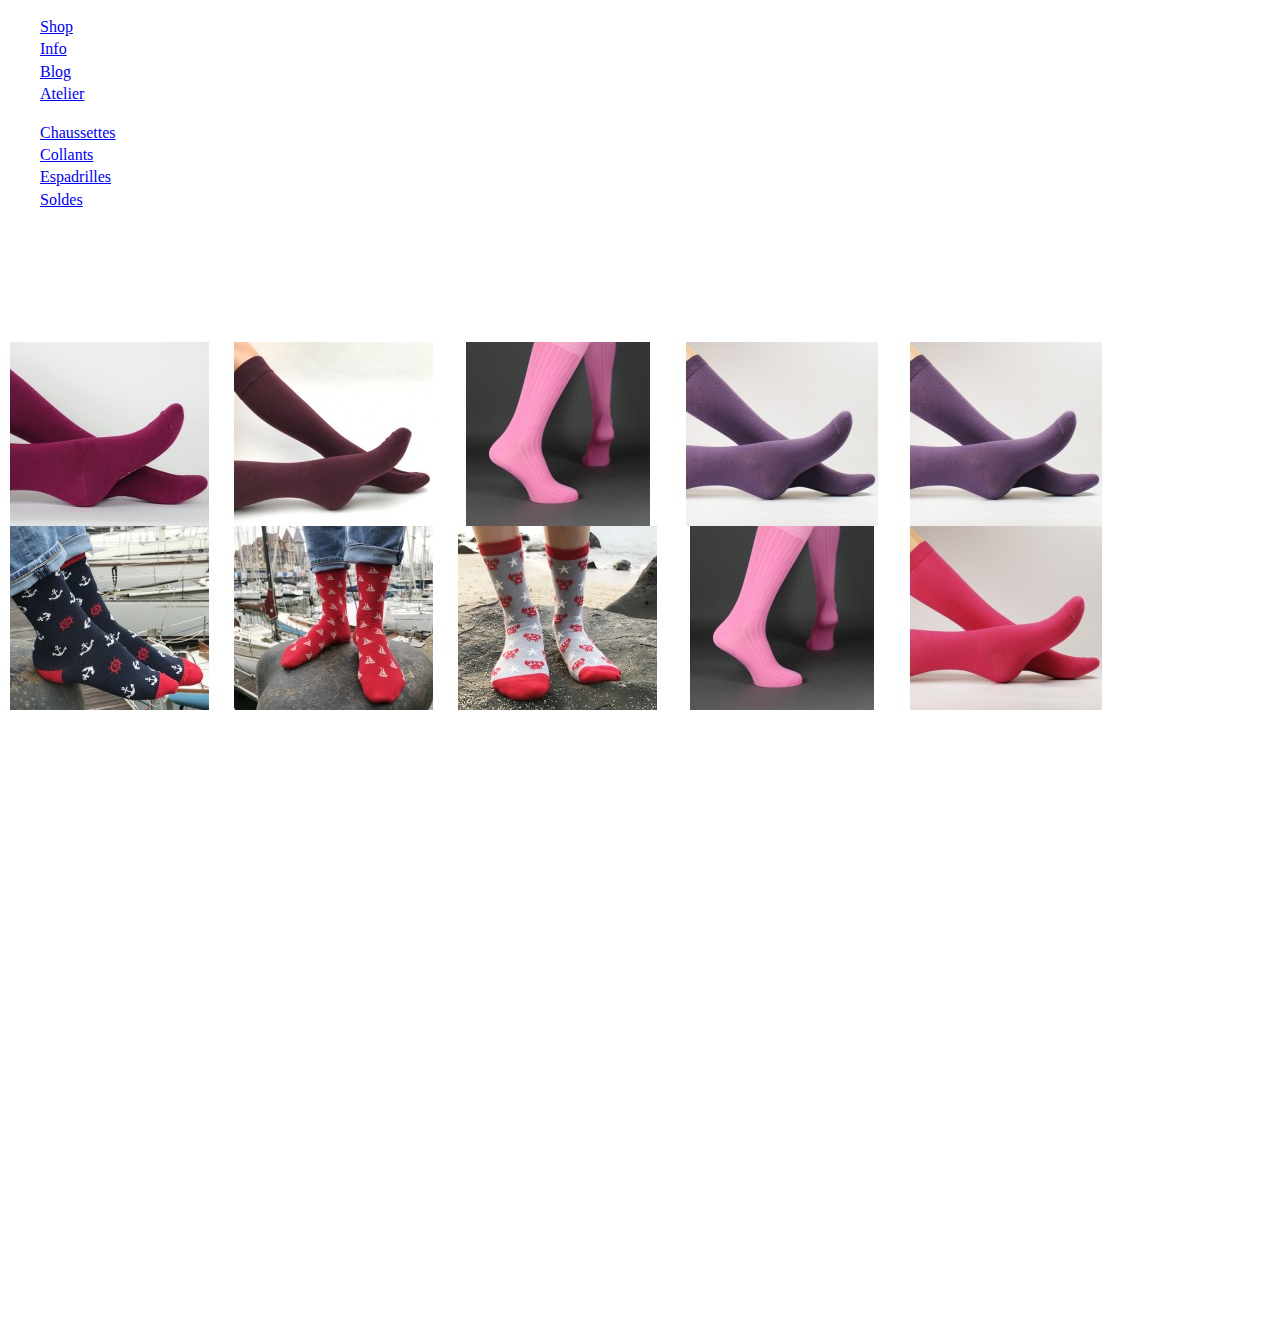
==== index.html @ 2478bae9 "adding some paragraphes" ====
<!doctype html>
<html class="no-js" lang="">

<head>
  <meta charset="utf-8">
  <meta http-equiv="x-ua-compatible" content="ie=edge">
  <title></title>
  <meta name="description" content="">
  <meta name="viewport" content="width=device-width, initial-scale=1, shrink-to-fit=no">

  <link rel="manifest" href="site.webmanifest">
  <link rel="apple-touch-icon" href="icon.png">
  <!-- Place favicon.ico in the root directory -->

  <link rel="stylesheet" href="css/normalize.css">
  <link rel="stylesheet" href="css/main.css">
</head>

<body>
 	<div class="container">
 		<ul>
 			<li class="shop">
 				<a href="https://ww.archiduchesse.com">Shop</a></li>
 			<li class="info"><a href="https://www.archiduchesse.com/fr/content/7-a-propos-d-archiduchesse">Info</a>	
 			</li>
 			<li class="blog">
 				<a href="https://www.archiduchesse.com/blog/atelier/">Blog</a>
 			</li>
 			<li class="workshop">
				<a href="https://www.archiduchesse.com/blog/atelier/">Atelier</a></li>
									
 		</ul>
 		
 	</div>
 	<div class="picture">
 		<a id="head" href="https://www.archiduchesse.com/fr/" title="archiduchesse"></a>
 	</div>
 	
 	<div class="pecture">
 		<ul>
 			<li id="header">
 				<a href="https://www.archiduchesse.com/fr/36-chaussettes">Chaussettes</a>
 			</li>
 			<li id="web">
 				<a href="https://www.archiduchesse.com/fr/25-collants">Collants</a>
 			</li>
 			<li id="container">
 				<a href="https://www.archiduchesse.com/fr/36-chaussettes">Espadrilles</a>
 			</li>
 			<li id="head">
 				<a href="https://www.archiduchesse.com/fr/35-soldes">Soldes</a>
 			</li>
 		</ul>
 	</div>
  	
  	<div class="open">
  		<ol>
  			<li class="acuaill"><a href="https://www.archiduchesse.com/fr/"></a>Accueil</li>
  		</ol>
  		<ol>
  			<li>Solde</li>
  		</ol>
  		<ol>
  			<li class="filter"><a href=""></a>Filtres</li>
  		</ol>
  	</div>
  	
  	<div class="mediam">
 
  		<img src="img/aubergine.jpg" alt="white color">
  		<img src="img/brigitte-bordeaux-.jpg" alt="blue one">
  		<img src="img/deluxe-rose-panthere.jpg" alt="pinc color">
  		<img src="img/mauve-mure.jpg" alt="gray color">
  		<img src="img/mauve-mure.jpg" alt="black">
  		<img src="img/moussaillon.jpg" alt="red color">
  		<img src="img/o-mon-bateau.jpg" alt="green color">
  		<img src="img/serre-moi-la-pince.jpg" alt="for cold day">
  		<img src="img/deluxe-rose-panthere.jpg" alt="nice one">
  		<img src="img/chaussettes-rose-framboise.jpg" alt="multi color">	
  	
  	</div>
  	
  	<div class="part_befor_footer">
  	
  		<h2>Chaussettes De ville colorées pour habiller vos pieds</h2>
  		<p>Avec Archiduchesse affichez votre bonne humeur jusqu’au bout de vos orteils ! Notre collection de chaussettes De ville se décline en plus de 40 couleurs, des plus discrètes aux plus originales. Pour notre ligne de chaussettes De ville, nous avons choisi un tricotage lisse et une bonne hauteur : jusqu’à mi-mollet. Fabriquées en France, nos chaussettes sont composées à 78 % de coton certifié OEKO-TEX®.</p>
  	</div>
  	<div class="pragraph_1">
  		<h2>Chaussettes De ville pour homme, pour femme et enfants </h2>
  		<p>Élégant citadin, style casual ou décontracté, on a tous besoin de chaussettes ! Avec la ligne De ville d’Archiduchesse, prenez soin de vos pieds tout en exprimant votre personnalité. Envie de pep’s et de vitamines ? Optez pour un Orange Mandarine ! Une touche colorée et artistique à votre tenue ? Le Bleu Monochrome sera parfait. De l’originalité et de la bonne humeur ? Choisissez le Rose Panthère évidemment ! Besoin de passer inaperçu ? Les chaussettes Gris Gris vous sont chaudement recommandées ! Les chaussettes Archiduchesse créent la tendance avec des modèles colorés faciles à accorder sur vos chaussures de ville, vos Converse et toutes vos paires de sneakers. </p>
  		
  	</div>
  		
  	<div class="pragraph_2">
  		<h2>Chaussettes qualité française à prix sympa</h2>
  		<p>Parce qu’on peut être fun et responsable, la marque de chaussettes Archiduchesse a fait le choix du 100 % français. Ainsi, nous proposons des chaussettes de haute qualité, tricotées dans de bonnes conditions dans un atelier au savoir-faire reconnu. Quels que soient les motifs et les couleurs, le coton est certifié OEKO-TEX®, un label garantissant l’absence de substance nocive. Quant au tricotage final, il est assuré par l’entreprise Broussaud Textiles spécialisée dans la fabrication de chaussettes et de collants. Des chaussettes fun, tendance, made in France et à prix réduit : vos pieds vont adorer !</p>
  	</div>
  	<div class="pragraph_3">
  		<h2>Homme, femme, enfant : choisissez des chaussettes originales !</h2>
  		<p>Les chaussettes De ville Archiduchesse, lisses et hautes, diffusent une petite touche de fantaisie dans votre quotidien ! Portez haut les couleurs de la marque Archiduchesse et affichez l’esprit de la communauté : fun, décalé et léger. Avec la ligne De Ville Archiduchesse, ceux qui aiment les chaussettes bien couvrantes et douces vont enfin trouver leur bonheur ! En plus, les chaussettes existent dans toutes les pointures, du 15 au 46.</p>
  	</div>

 



































  <script src="js/vendor/modernizr-3.6.0.min.js"></script>
  <script src="https://code.jquery.com/jquery-3.3.1.min.js" integrity="sha256-FgpCb/KJQlLNfOu91ta32o/NMZxltwRo8QtmkMRdAu8=" crossorigin="anonymous"></script>
  <script>window.jQuery || document.write('<script src="js/vendor/jquery-3.3.1.min.js"><\/script>')</script>
  <script src="js/plugins.js"></script>
  <script src="js/main.js"></script>

 
  <script>
    window.ga = function () { ga.q.push(arguments) }; ga.q = []; ga.l = +new Date;
    ga('create', 'UA-XXXXX-Y', 'auto'); ga('send', 'pageview')
  </script>
  <script src="https://www.google-analytics.com/analytics.js" async defer></script>
</body>

</html>
---- css/main.css ----
html {
    color: #fff;
    font-size: 1em;
    line-height: 1.4;
}

/*
 * Remove text-shadow in selection highlight:
 * https://twitter.com/miketaylr/status/12228805301
 *
 * Vendor-prefixed and regular ::selection selectors cannot be combined:
 * https://stackoverflow.com/a/16982510/7133471
 *
 * Customize the background color to match your design.
 */

::-moz-selection {
    background: #b3d4fc;
    text-shadow: none;
}

::selection {
    background: #b3d4fc;
    text-shadow: none;
}

/*
 * A better looking default horizontal rule
 */

hr {
    display: block;
    height: 1px;
    border: 0;
    border-top: 1px solid #ccc;
    margin: 1em 0;
    padding: 0;
}

/*
 * Remove the gap between audio, canvas, iframes,
 * images, videos and the bottom of their containers:
 * https://github.com/h5bp/html5-boilerplate/issues/440
 */

audio,
canvas,
iframe,
img,
svg,
video {
    vertical-align: middle;
}

/*
 * Remove default fieldset styles.
 */

fieldset {
    border: 0;
    margin: 0;
    padding: 0;
}

/*
 * Allow only vertical resizing of textareas.
 */

textarea {
    resize: vertical;
}

/* ==========================================================================
   Browser Upgrade Prompt
   ========================================================================== */

.browserupgrade {
    margin: 0.2em 0;
    background: #ccc;
    color: #000;
    padding: 0.2em 0;
}

/* ==========================================================================
   Author's custom styles
   ========================================================================== */

















/* ==========================================================================
   Helper classes
   ========================================================================== */

/*
 * Hide visually and from screen readers
 */

.hidden {
    display: none !important;
}

/*
 * Hide only visually, but have it available for screen readers:
 * https://snook.ca/archives/html_and_css/hiding-content-for-accessibility
 *
 * 1. For long content, line feeds are not interpreted as spaces and small width
 *    causes content to wrap 1 word per line:
 *    https://medium.com/@jessebeach/beware-smushed-off-screen-accessible-text-5952a4c2cbfe
 */

.visuallyhidden {
    border: 0;
    clip: rect(0 0 0 0);
    height: 1px;
    margin: -1px;
    overflow: hidden;
    padding: 0;
    position: absolute;
    width: 1px;
    white-space: nowrap; /* 1 */
}

/*
 * Extends the .visuallyhidden class to allow the element
 * to be focusable when navigated to via the keyboard:
 * https://www.drupal.org/node/897638
 */

.visuallyhidden.focusable:active,
.visuallyhidden.focusable:focus {
    clip: auto;
    height: auto;
    margin: 0;
    overflow: visible;
    position: static;
    width: auto;
    white-space: inherit;
}

/*
 * Hide visually and from screen readers, but maintain layout
 */

.invisible {
    visibility: hidden;
}

/*
 * Clearfix: contain floats
 *
 * For modern browsers
 * 1. The space content is one way to avoid an Opera bug when the
 *    `contenteditable` attribute is included anywhere else in the document.
 *    Otherwise it causes space to appear at the top and bottom of elements
 *    that receive the `clearfix` class.
 * 2. The use of `table` rather than `block` is only necessary if using
 *    `:before` to contain the top-margins of child elements.
 */

.clearfix:before,
.clearfix:after {
    content: " "; /* 1 */
    display: table; /* 2 */
}

.clearfix:after {
    clear: both;
}

/* ==========================================================================
   EXAMPLE Media Queries for Responsive Design.
   These examples override the primary ('mobile first') styles.
   Modify as content requires.
   ========================================================================== */

@media only screen and (min-width: 35em) {
    /* Style adjustments for viewports that meet the condition */
}

@media print,
       (-webkit-min-device-pixel-ratio: 1.25),
       (min-resolution: 1.25dppx),
       (min-resolution: 120dpi) {
    /* Style adjustments for high resolution devices */
}

/* ==========================================================================
   Print styles.
   Inlined to avoid the additional HTTP request:
   https://www.phpied.com/delay-loading-your-print-css/
   ========================================================================== */

@media print {
    *,
    *:before,
    *:after {
        background: transparent !important;
        color: #000 !important; /* Black prints faster */
        -webkit-box-shadow: none !important;
        box-shadow: none !important;
        text-shadow: none !important;
    }

    a,
    a:visited {
        text-decoration: underline;
    }

    a[href]:after {
        content: " (" attr(href) ")";
    }

    abbr[title]:after {
        content: " (" attr(title) ")";
    }

    /*
     * Don't show links that are fragment identifiers,
     * or use the `javascript:` pseudo protocol
     */

    a[href^="#"]:after,
    a[href^="javascript:"]:after {
        content: "";
    }

    pre {
        white-space: pre-wrap !important;
    }
    pre,
    blockquote {
        border: 1px solid #999;
        page-break-inside: avoid;
    }

    /*
     * Printing Tables:
     * http://css-discuss.incutio.com/wiki/Printing_Tables
     */

    thead {
        display: table-header-group;
    }

    tr,
    img {
        page-break-inside: avoid;
    }

    p,
    h2,
    h3 {
        orphans: 3;
        widows: 3;
    }

    h2,
    h3 {
        page-break-after: avoid;
    }
}
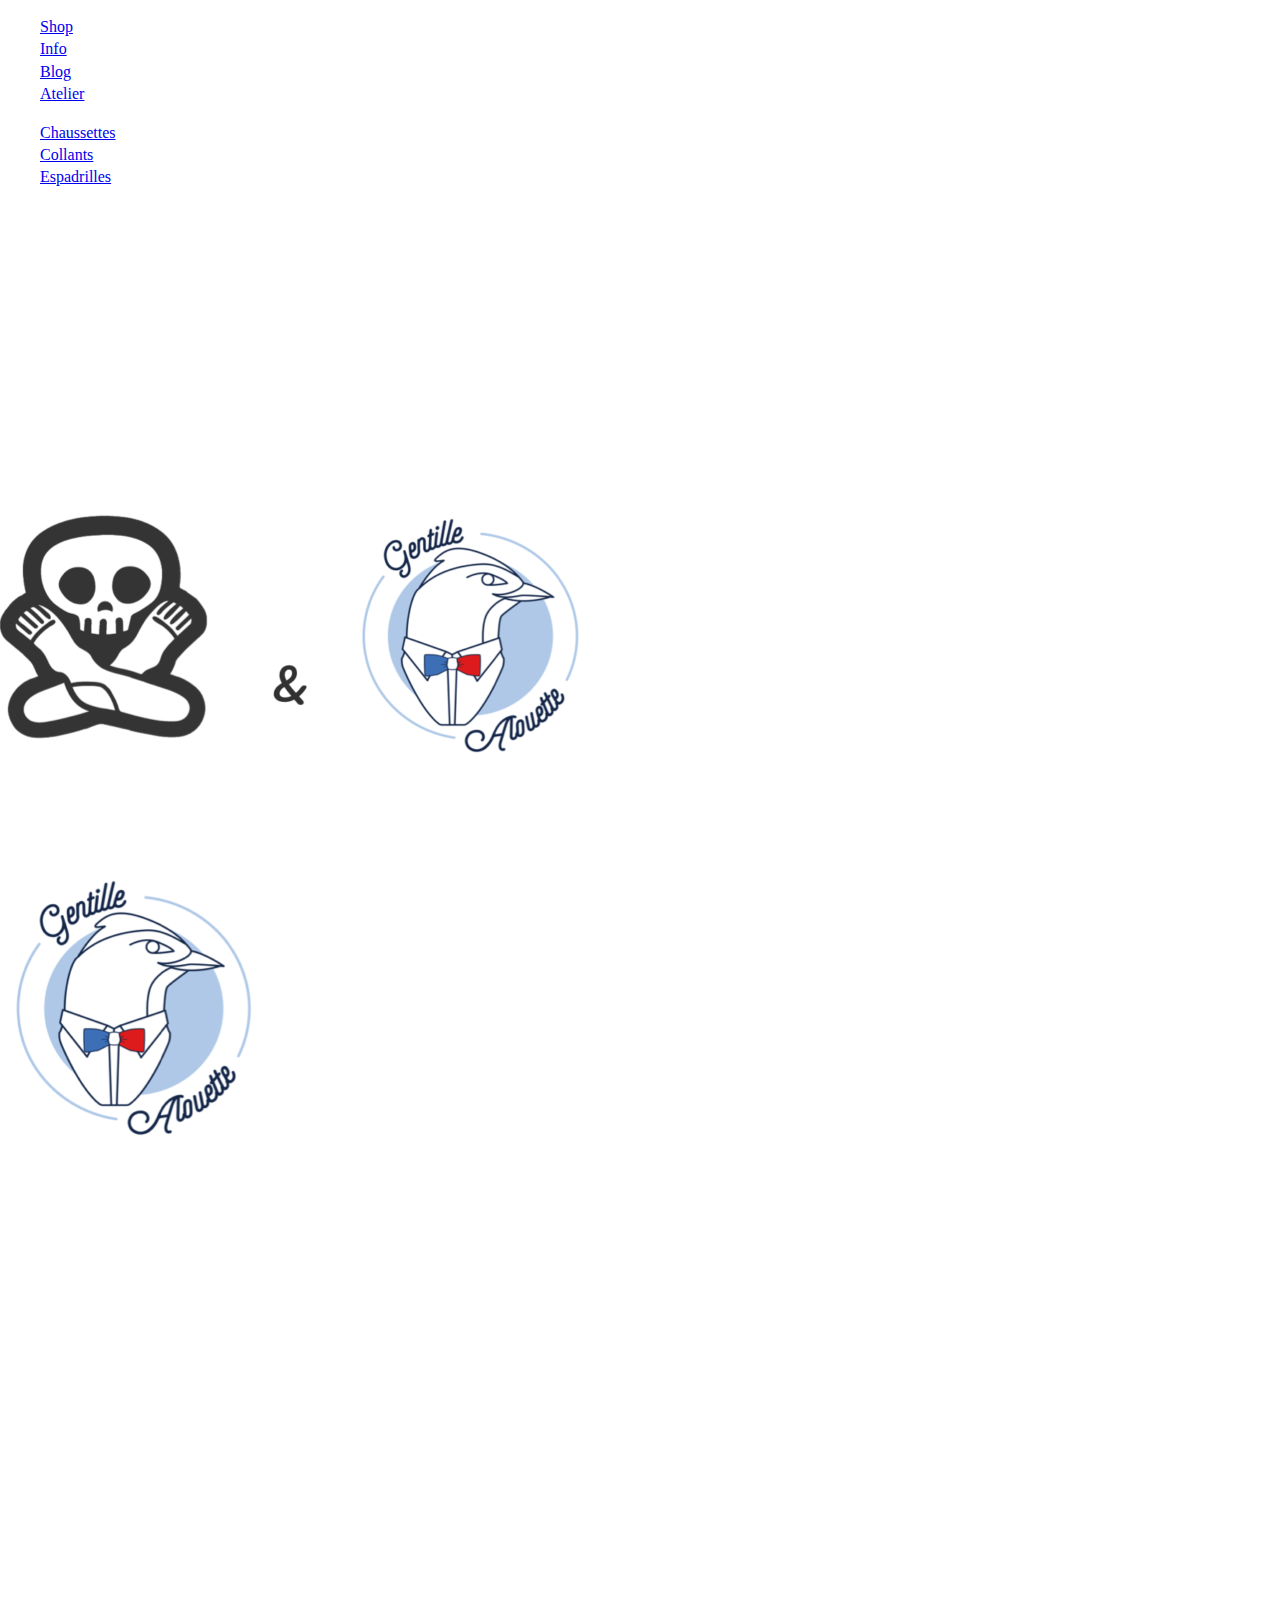
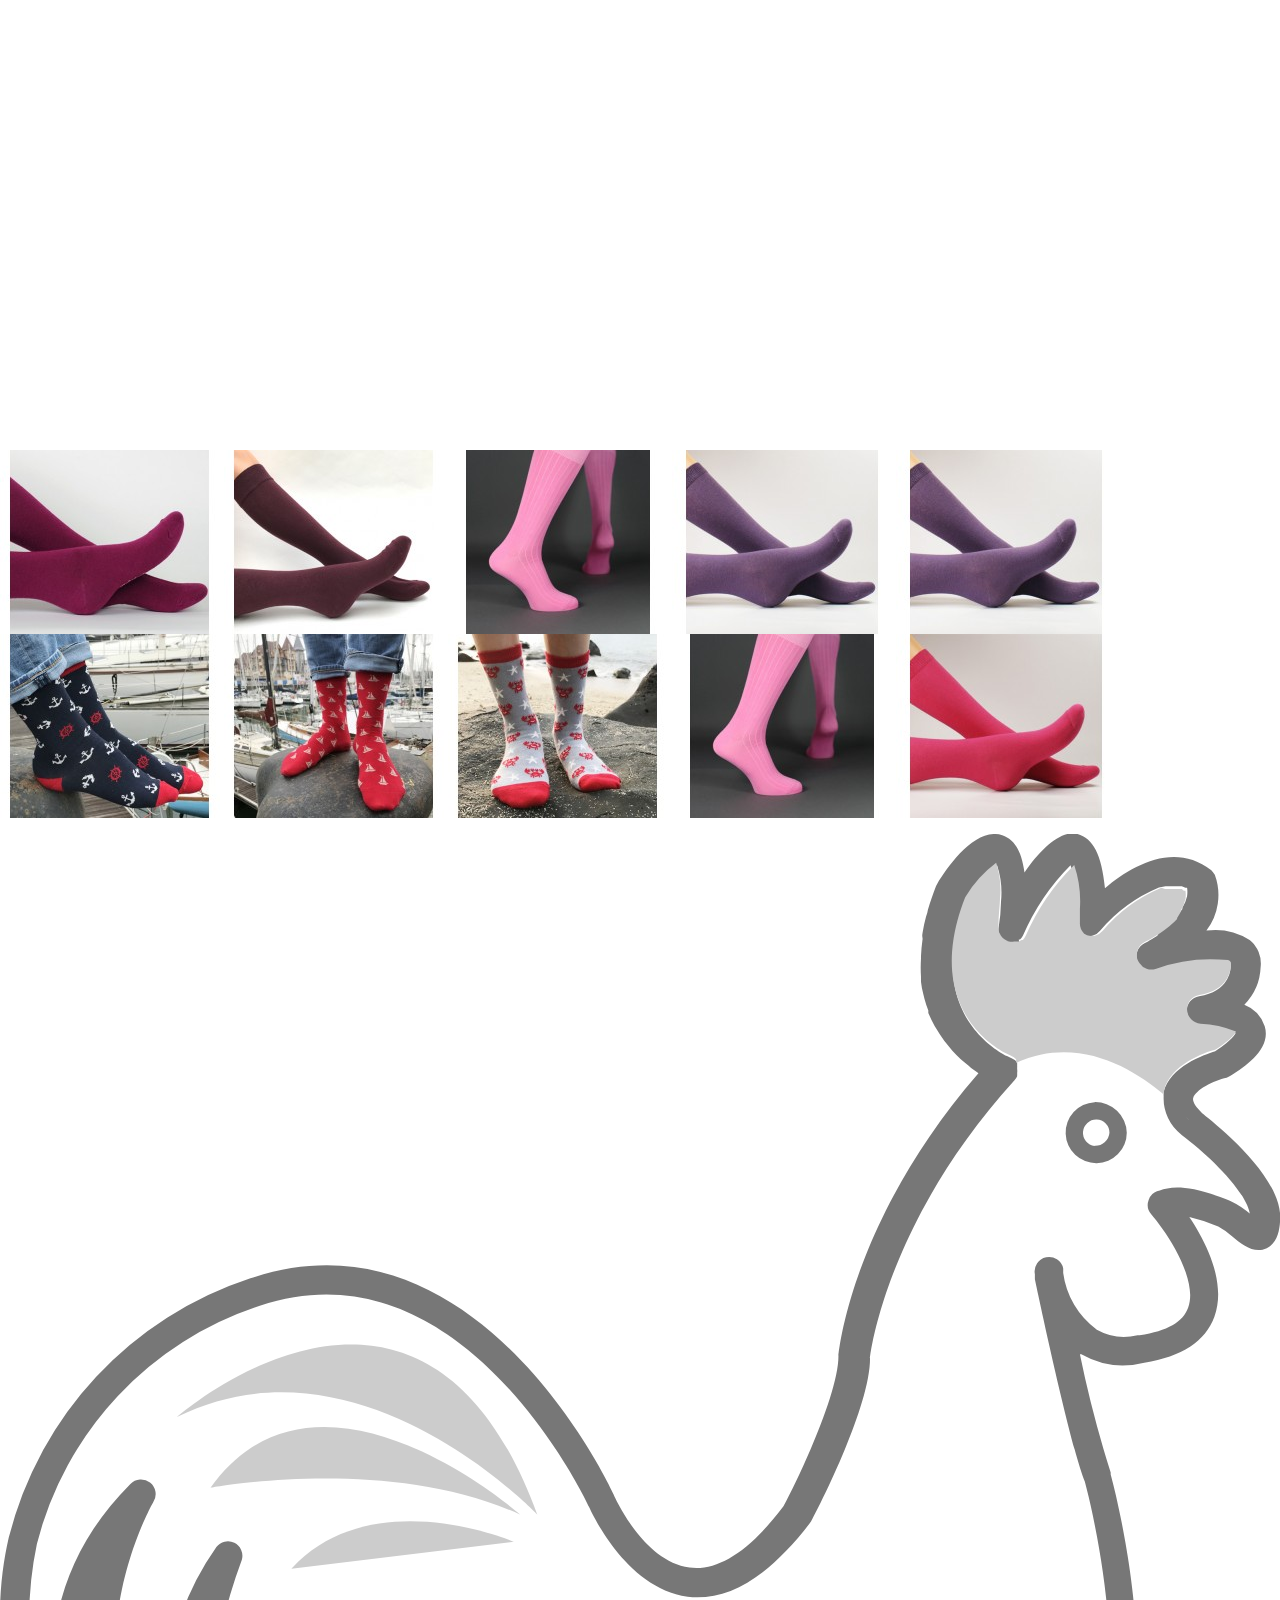
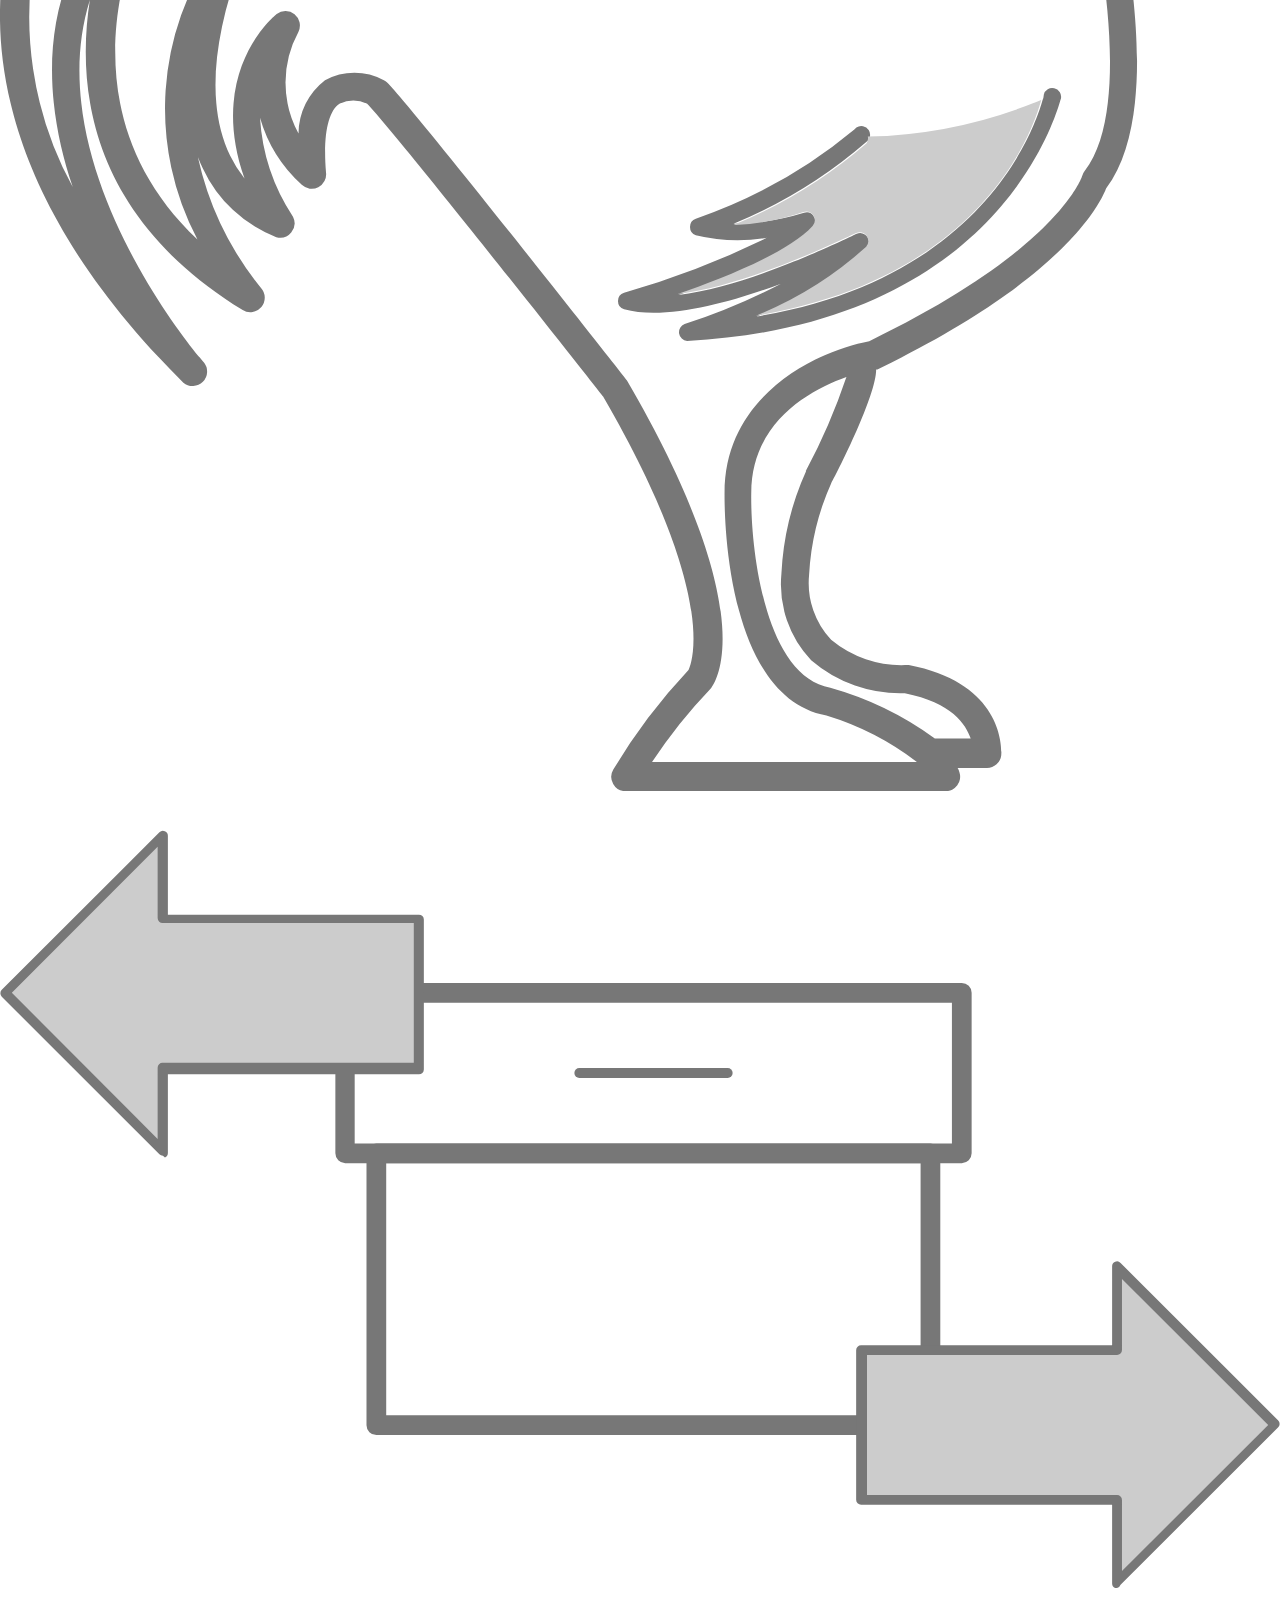
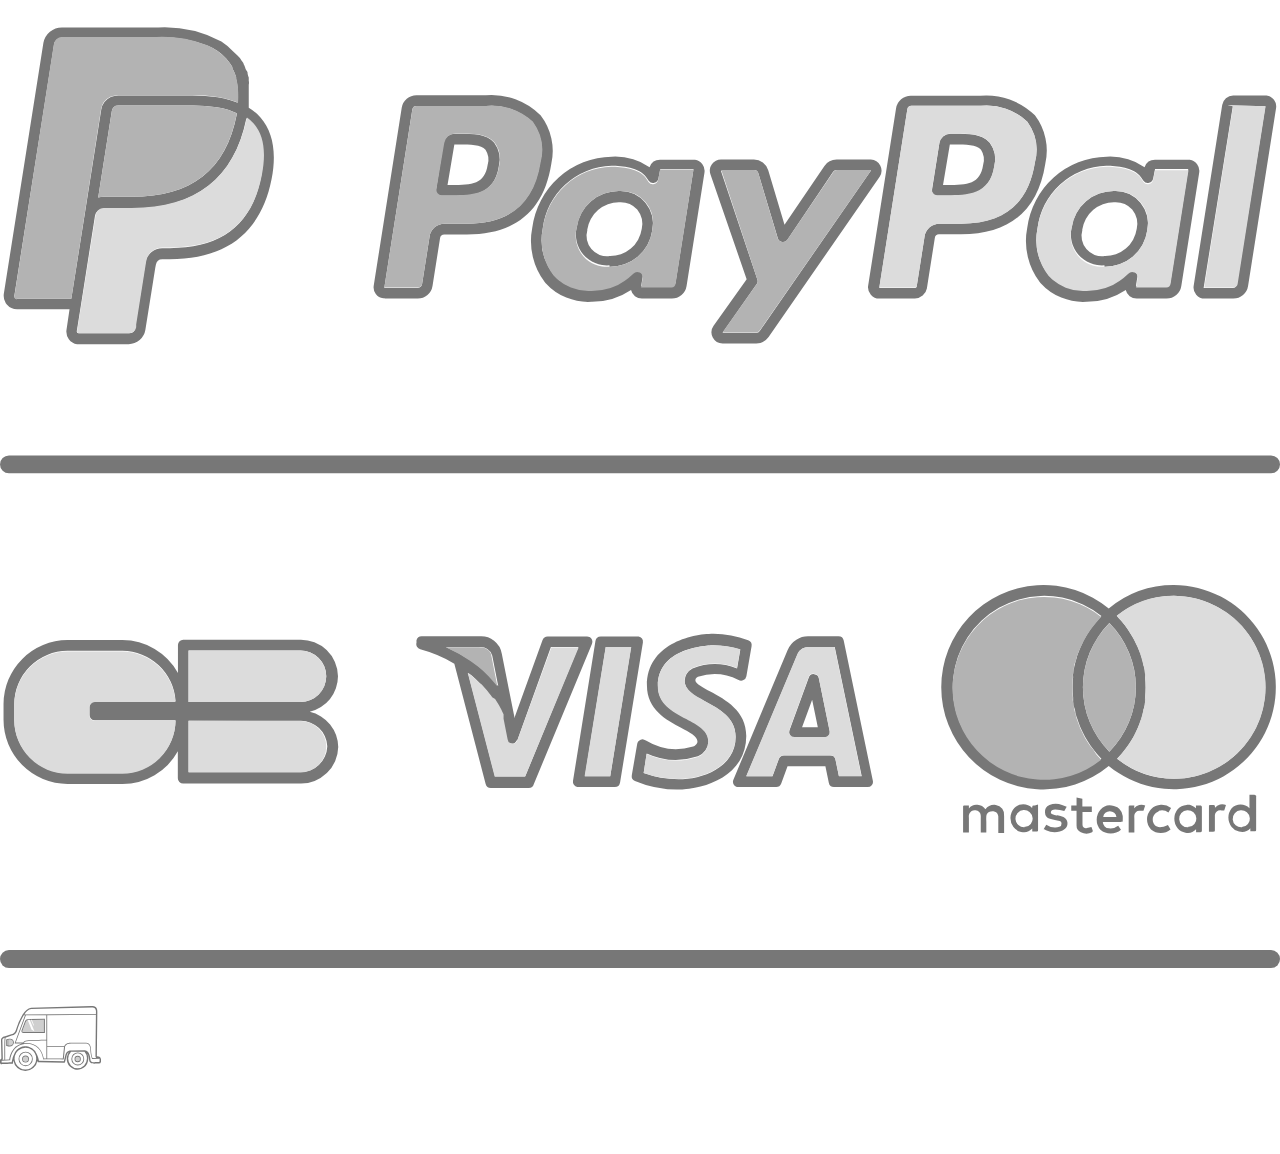
==== commit b83e8f88: "adding some pragraphe" ====
--- a/index.html
+++ b/index.html
@@ -47,9 +47,7 @@
  			<li id="container">
  				<a href="https://www.archiduchesse.com/fr/36-chaussettes">Espadrilles</a>
  			</li>
- 			<li id="head">
- 				<a href="https://www.archiduchesse.com/fr/35-soldes">Soldes</a>
- 			</li>
+ 			
  		</ul>
  	</div>
   	
@@ -64,40 +62,89 @@
   			<li class="filter"><a href=""></a>Filtres</li>
   		</ol>
   	</div>
-  	
-  	<div class="mediam">
+  	<div class="colabration">
+  		<p> Collaboration</p><br>
+  		<h3>Noeud négligez pas vos chaussettes !</h3>
+  		<p> Par Marie | le 02/07/2018 - aucun commentaire</p><br>
+  		<img src="img/1.png" alt="picture">
+  		<p>La saison des mariages arrive à grands pas ! Période qui peut vite devenir “casse-tête” pour les futurs mariés concernant le choix des tenues, des couleurs etc… Mais pas de panique ! Cette année Archiduchesse a pensé à vous, on vous en dit plus :
+
+		Nous avons décidé de collaborer avec la marque de noeuds papillons Gentille Alouette pour vous présenter des assortiments noeuds papillon et paire de chaussettes colorés et originaux !
+
+		Mais commençons par les présentations :</p>
+		<img src="img/2.png" alt="big eleger">
+		<p>Gentille Alouette est une marque proposant des noeuds papillons et une multitude d’autres accessoires cousus en France et déclinables dans de nombreux tissus .
+
+		Vous retrouvez sur leur site internet des collections répondant à tous les styles de mariage, allant du plus classique au plus tendance et original.
+
+		Autre point, important pour nous : toutes les étapes de fabrication sont 100% made in France, et faites dans leur atelier situé à Clermont-Ferrand.
+
+
+
+		Ainsi, nous vous proposons d’harmoniser les tenues vestimentaires du marié, des témoins et des proches par l’association de paires De Luxe Archiduchesse aux noeuds papillon de Gentille Alouette, voici quelques idées en image :</p>
+		<ul>
+			<li>Catégories</li> 
+			<li>Pour faire le tri</li>
+			<li>Archiduchesse</li>
+			<li>Atelier</li>
+			<li>Atelier</li>
+			<li>Backstage</li>
+			<li>Bilon</li>
+			<li>Colliboration</li>
+			<li>Cours Atelier</li>
+			<li>Entreprenariat</li>
+			<li>la sélection</li>
+			<li>Made in France</li>
+			<li>Nouveautés</li>
+			<li>Style</li>
+			<li>Tout le reste</li>
+			<li>Twitter</li>
+			<li> Archives</li>
+			<li>moi pour moi </li>
+			<li> juillet 2018</li>
+			<li>Bilogroll</li>	
+			<li>copain & jolis lien</li>
+			<li>Jolies Montres</li>
+			<li>Bonbons et Cie</li>
+			<li>Cuypi</li>
+			<li>Be what you Wear</li>		
+			<li>Daniel Broche</li>
+			<li>Copains</li>
+			<li>copains & jolis liens</li>
+			<li>Jacques & Déméter</li>		
+			<li>Monsieur Lam</li>					
+			<li>Paris Yourker</li>
+			<li>Ton Wisibility</li>				
+			<li>Cerdan Héritage</li>							
+			<li>Oh la bougie</li>								
+													
+		</ul>
+	
+  	
+  		<div class="mediam">
  
-  		<img src="img/aubergine.jpg" alt="white color">
-  		<img src="img/brigitte-bordeaux-.jpg" alt="blue one">
-  		<img src="img/deluxe-rose-panthere.jpg" alt="pinc color">
-  		<img src="img/mauve-mure.jpg" alt="gray color">
-  		<img src="img/mauve-mure.jpg" alt="black">
-  		<img src="img/moussaillon.jpg" alt="red color">
-  		<img src="img/o-mon-bateau.jpg" alt="green color">
-  		<img src="img/serre-moi-la-pince.jpg" alt="for cold day">
-  		<img src="img/deluxe-rose-panthere.jpg" alt="nice one">
-  		<img src="img/chaussettes-rose-framboise.jpg" alt="multi color">	
-  	
-  	</div>
+			<img src="img/aubergine.jpg" alt="white color">
+			<img src="img/brigitte-bordeaux-.jpg" alt="blue one">
+			<img src="img/deluxe-rose-panthere.jpg" alt="pinc color">
+			<img src="img/mauve-mure.jpg" alt="gray color">
+			<img src="img/mauve-mure.jpg" alt="black">
+			<img src="img/moussaillon.jpg" alt="red color">
+			<img src="img/o-mon-bateau.jpg" alt="green color">
+			<img src="img/serre-moi-la-pince.jpg" alt="for cold day">
+			<img src="img/deluxe-rose-panthere.jpg" alt="nice one">
+			<img src="img/chaussettes-rose-framboise.jpg" alt="multi color">	
+  	
+  		</div>
+	</div>
   	
   	<div class="part_befor_footer">
-  	
-  		<h2>Chaussettes De ville colorées pour habiller vos pieds</h2>
-  		<p>Avec Archiduchesse affichez votre bonne humeur jusqu’au bout de vos orteils ! Notre collection de chaussettes De ville se décline en plus de 40 couleurs, des plus discrètes aux plus originales. Pour notre ligne de chaussettes De ville, nous avons choisi un tricotage lisse et une bonne hauteur : jusqu’à mi-mollet. Fabriquées en France, nos chaussettes sont composées à 78 % de coton certifié OEKO-TEX®.</p>
-  	</div>
-  	<div class="pragraph_1">
-  		<h2>Chaussettes De ville pour homme, pour femme et enfants </h2>
-  		<p>Élégant citadin, style casual ou décontracté, on a tous besoin de chaussettes ! Avec la ligne De ville d’Archiduchesse, prenez soin de vos pieds tout en exprimant votre personnalité. Envie de pep’s et de vitamines ? Optez pour un Orange Mandarine ! Une touche colorée et artistique à votre tenue ? Le Bleu Monochrome sera parfait. De l’originalité et de la bonne humeur ? Choisissez le Rose Panthère évidemment ! Besoin de passer inaperçu ? Les chaussettes Gris Gris vous sont chaudement recommandées ! Les chaussettes Archiduchesse créent la tendance avec des modèles colorés faciles à accorder sur vos chaussures de ville, vos Converse et toutes vos paires de sneakers. </p>
+  		<p><img src="img/coq.svg" alt="coque"><br>Fabrication Française</p>
+  		<p><img src="img/retour.svg" alt="flach"><br>Retours et échanges</p>
+  		<p><img src="img/paiement.svg" alt="probaganda"><br>Paiement sécurisé</p>
+  		<p><img src="img/livraison.svg" alt="truck small"><br>Livraison 48/72h<br>
+offerte dès 46 € d'achat<br>
+(France & Europe)</p>
   		
-  	</div>
-  		
-  	<div class="pragraph_2">
-  		<h2>Chaussettes qualité française à prix sympa</h2>
-  		<p>Parce qu’on peut être fun et responsable, la marque de chaussettes Archiduchesse a fait le choix du 100 % français. Ainsi, nous proposons des chaussettes de haute qualité, tricotées dans de bonnes conditions dans un atelier au savoir-faire reconnu. Quels que soient les motifs et les couleurs, le coton est certifié OEKO-TEX®, un label garantissant l’absence de substance nocive. Quant au tricotage final, il est assuré par l’entreprise Broussaud Textiles spécialisée dans la fabrication de chaussettes et de collants. Des chaussettes fun, tendance, made in France et à prix réduit : vos pieds vont adorer !</p>
-  	</div>
-  	<div class="pragraph_3">
-  		<h2>Homme, femme, enfant : choisissez des chaussettes originales !</h2>
-  		<p>Les chaussettes De ville Archiduchesse, lisses et hautes, diffusent une petite touche de fantaisie dans votre quotidien ! Portez haut les couleurs de la marque Archiduchesse et affichez l’esprit de la communauté : fun, décalé et léger. Avec la ligne De Ville Archiduchesse, ceux qui aiment les chaussettes bien couvrantes et douces vont enfin trouver leur bonheur ! En plus, les chaussettes existent dans toutes les pointures, du 15 au 46.</p>
   	</div>
 
  
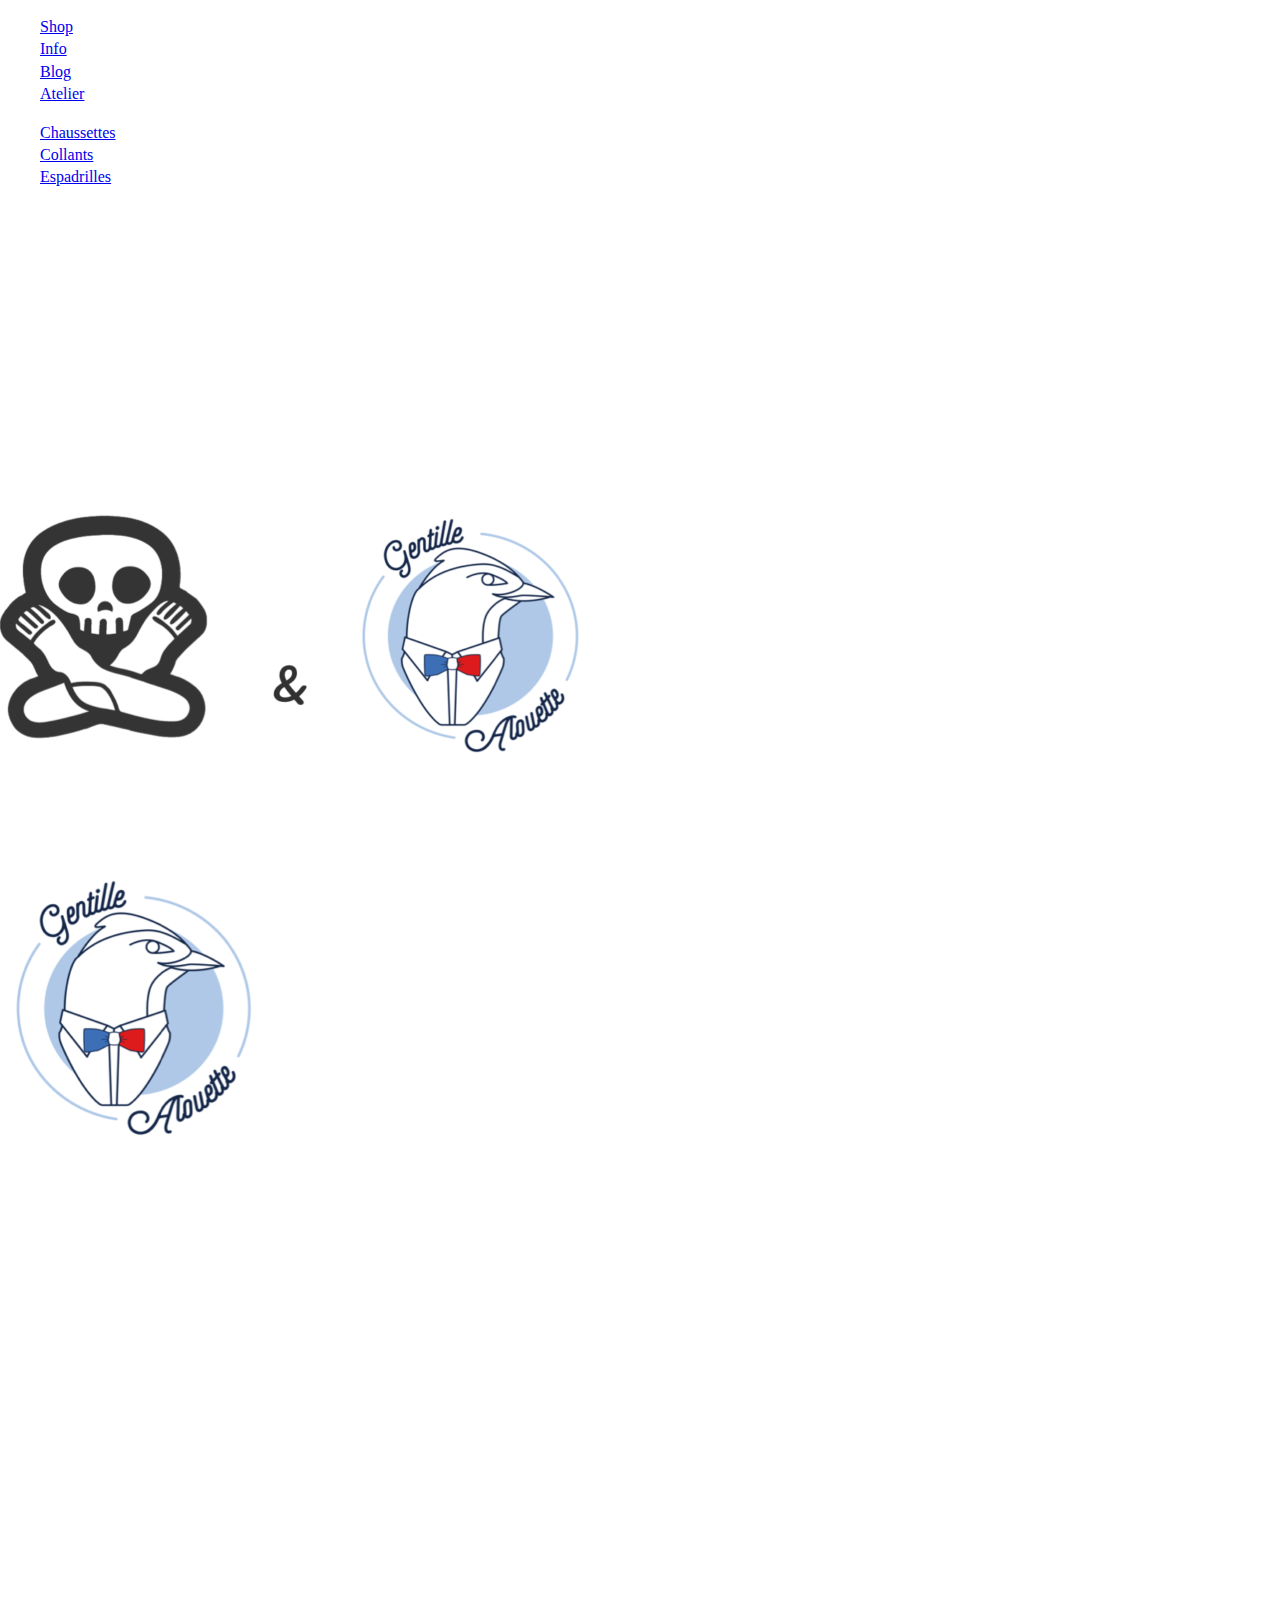
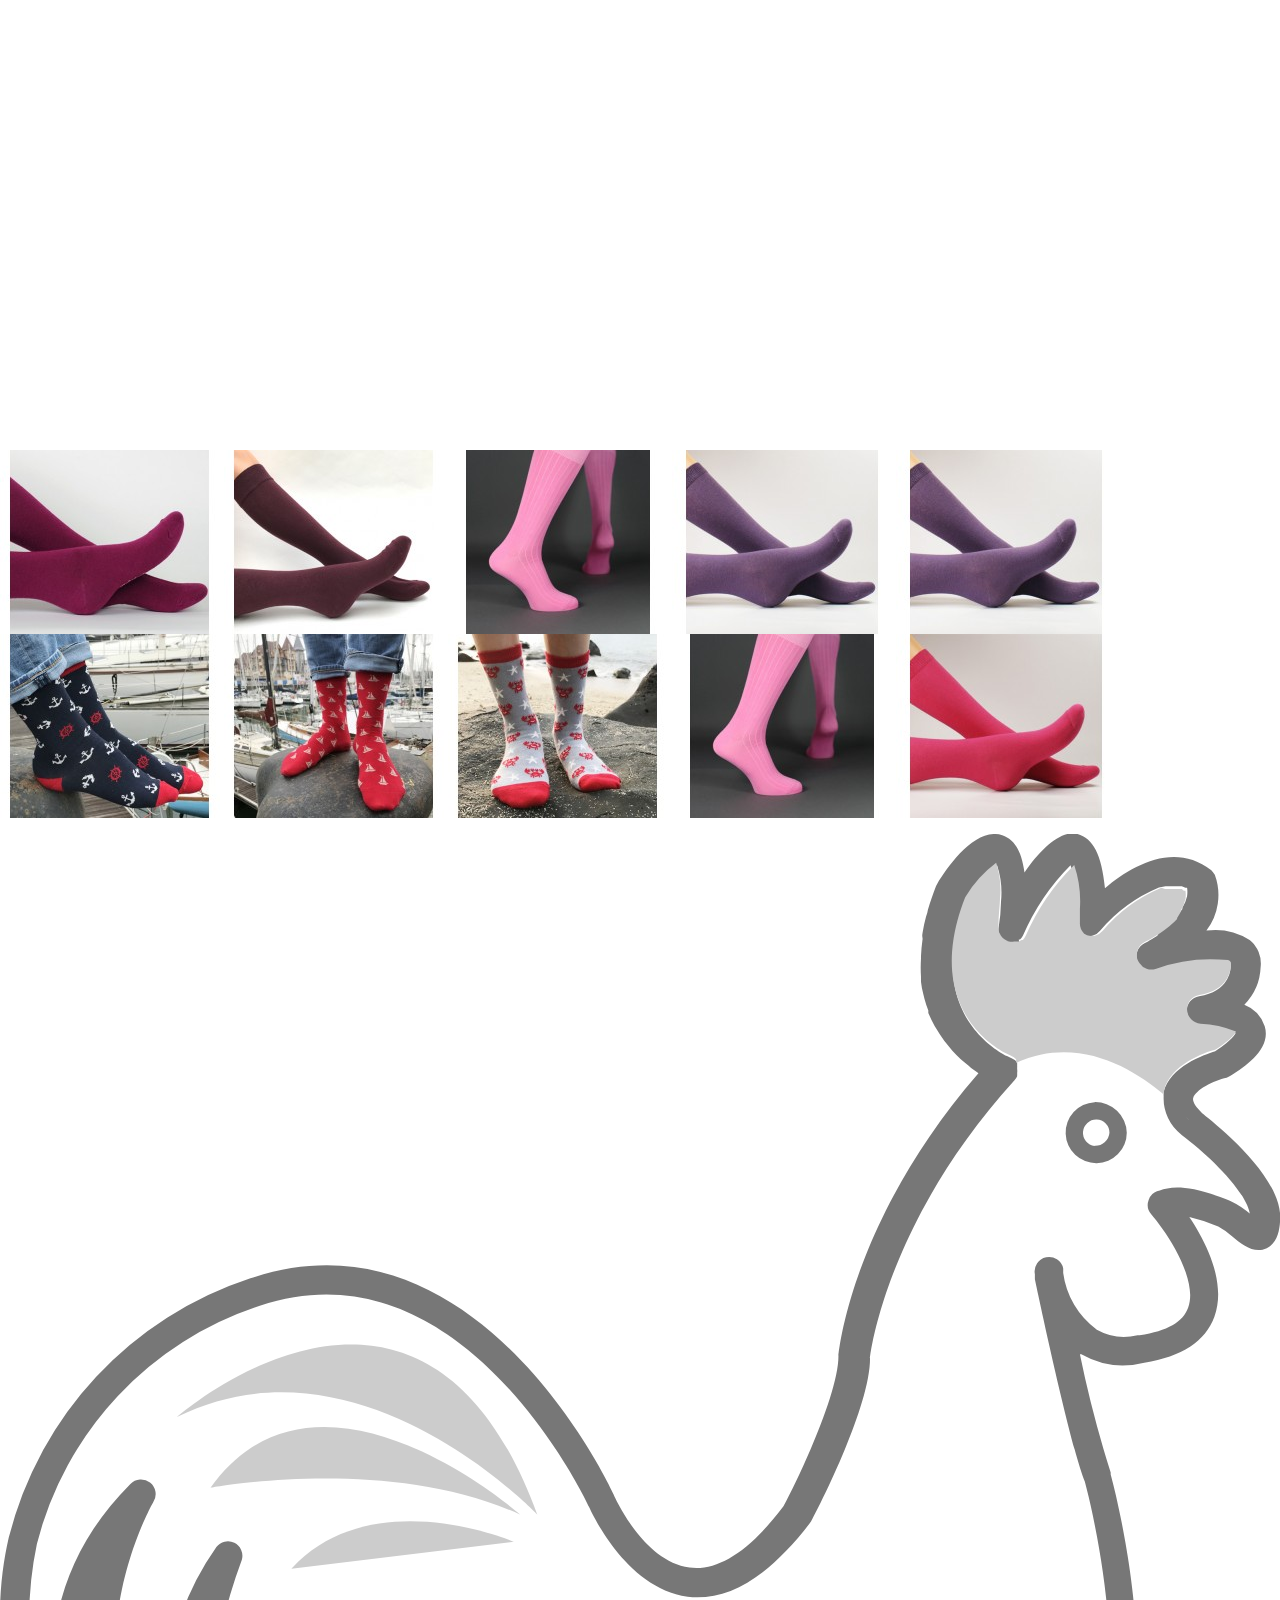
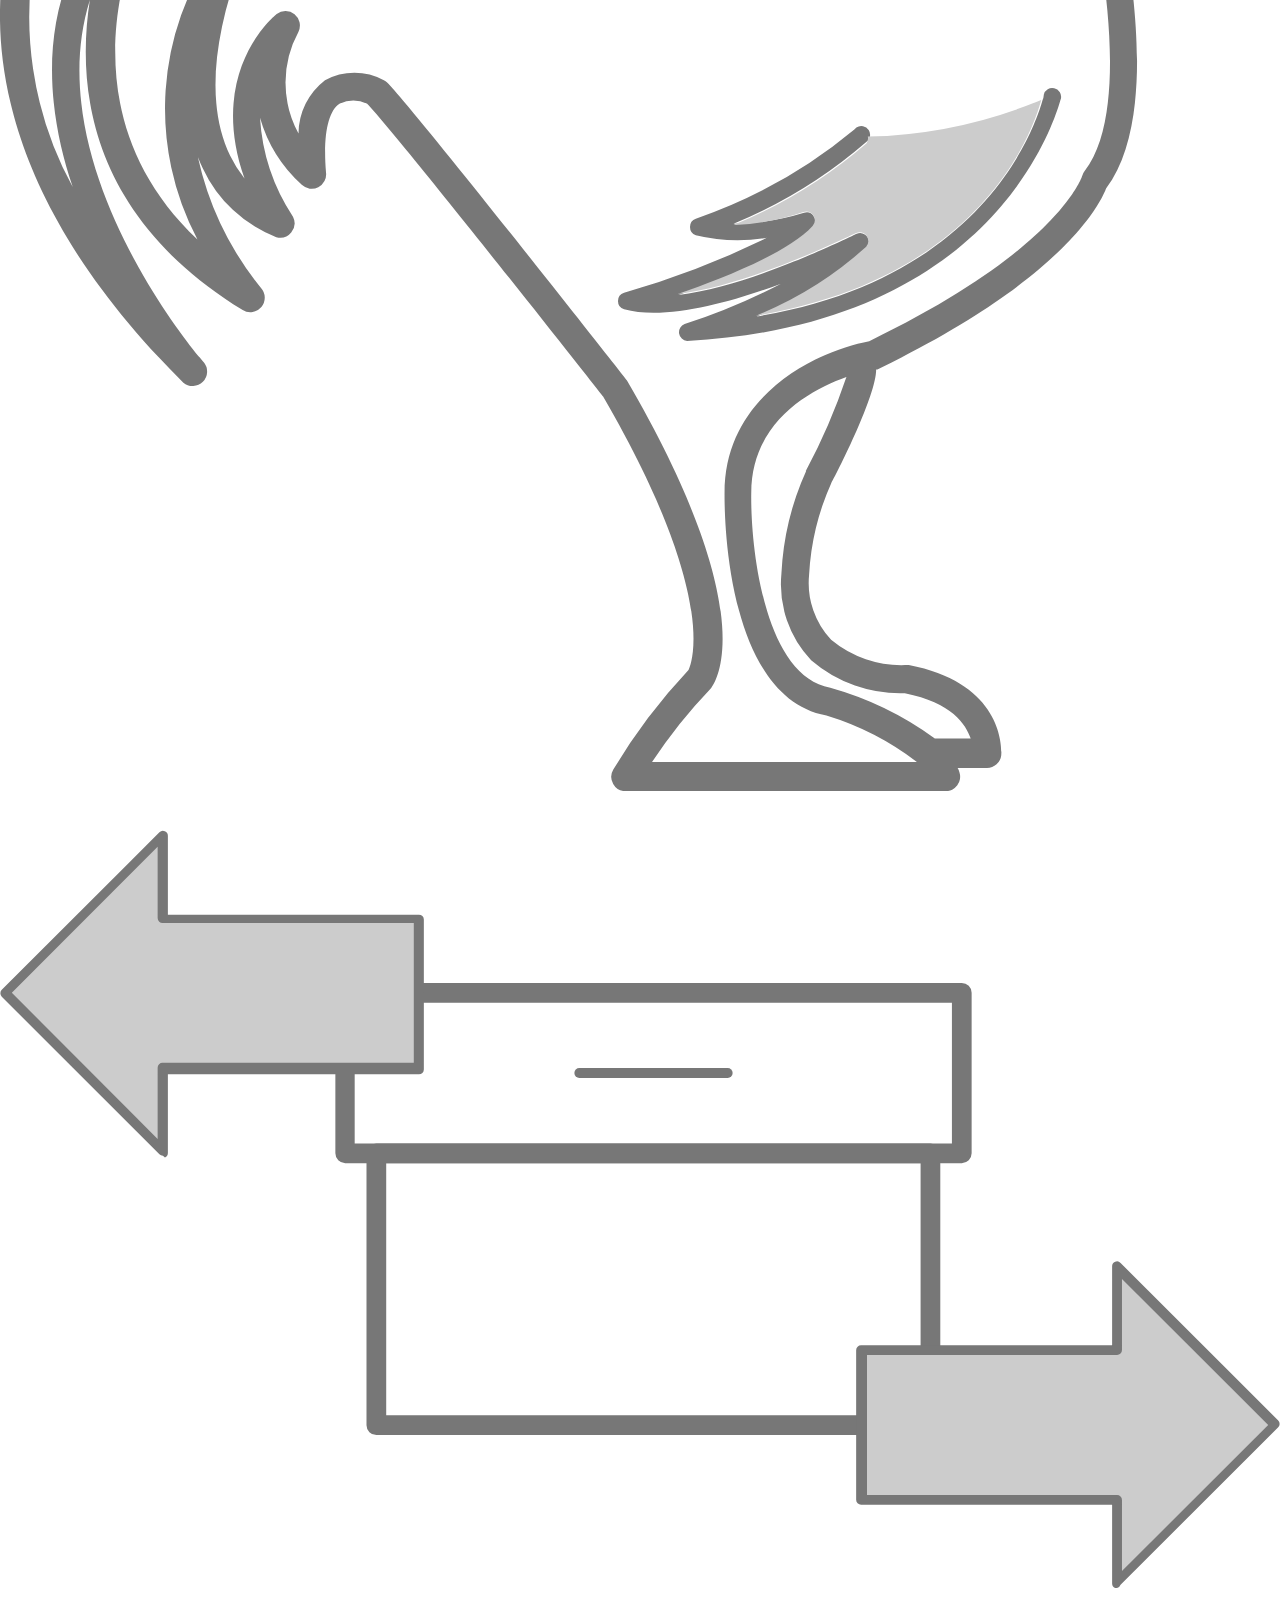
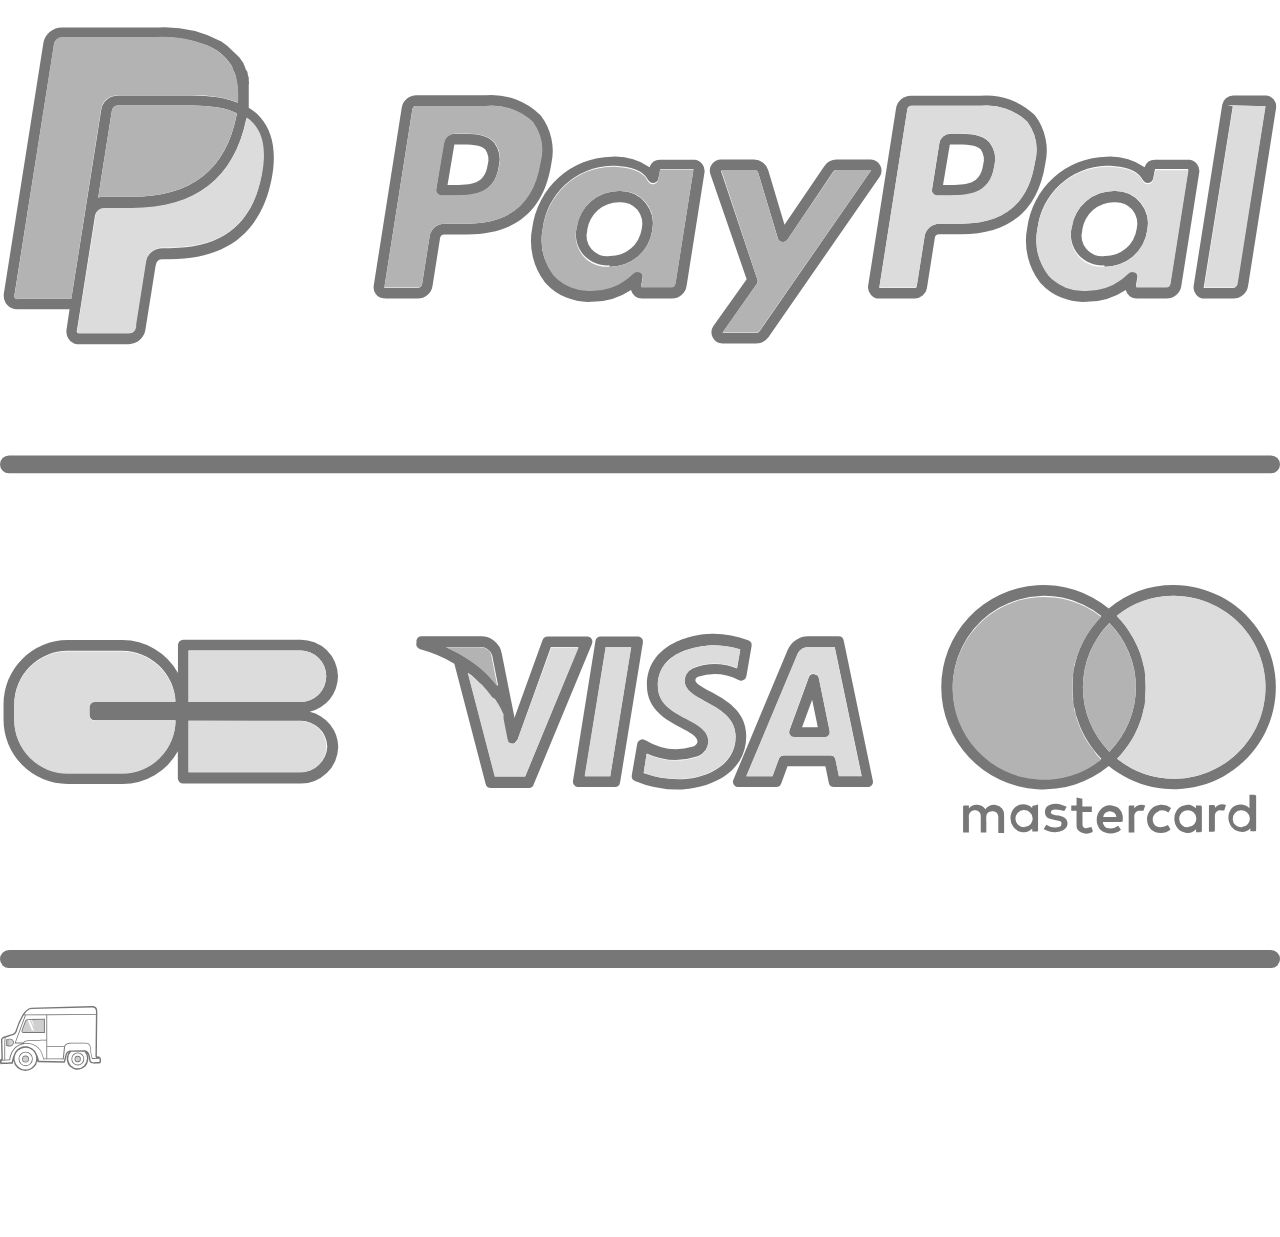
==== commit 18947c3d: "adding some pectures" ====
--- a/index.html
+++ b/index.html
@@ -138,14 +138,27 @@
 	</div>
   	
   	<div class="part_befor_footer">
-  		<p><img src="img/coq.svg" alt="coque"><br>Fabrication Française</p>
-  		<p><img src="img/retour.svg" alt="flach"><br>Retours et échanges</p>
-  		<p><img src="img/paiement.svg" alt="probaganda"><br>Paiement sécurisé</p>
-  		<p><img src="img/livraison.svg" alt="truck small"><br>Livraison 48/72h<br>
-offerte dès 46 € d'achat<br>
-(France & Europe)</p>
-  		
+  		<p><img src="img/coq.svg" alt="coque" ><br>Fabrication Française</p>
+  		<p><img src="img/retour.svg" alt="flach" ><br>Retours et échanges</p>
+  		<p><img src="img/paiement.svg" alt="probaganda" ><br>Paiement sécurisé</p>
+  		<p><img src="img/livraison.svg" alt="truck small" ><br>Livraison 48/72h<br>
+		offerte dès 46 € d'achat<br>
+		(France & Europe)</p>
+
   	</div>
+  	<footer>
+  		<div class="adresse">
+  			<p>7, rue Ferdinand Buisson - 92110 Clichy<br>
+			Tél : 06.66.31.10.97<br>
+
+			hello@archiduchesse.com</p>
+  		</div>
+  		<div class="details">
+  			
+  		</div>
+  	</footer>
+  	
+  	
 
  
 
--- a/css/main.css
+++ b/css/main.css
@@ -5,15 +5,27 @@
     line-height: 1.4;
 }
 
-/*
- * Remove text-shadow in selection highlight:
- * https://twitter.com/miketaylr/status/12228805301
- *
- * Vendor-prefixed and regular ::selection selectors cannot be combined:
- * https://stackoverflow.com/a/16982510/7133471
- *
- * Customize the background color to match your design.
- */
+
+
+
+
+
+
+
+
+
+
+
+
+
+
+
+
+
+
+
+
+
 
 ::-moz-selection {
     background: #b3d4fc;
@@ -82,33 +94,15 @@
     padding: 0.2em 0;
 }
 
-/* ==========================================================================
-   Author's custom styles
-   ========================================================================== */
-
-
-
-
-
-
-
-
-
-
-
-
-
-
-
-
-
-/* ==========================================================================
-   Helper classes
-   ========================================================================== */
-
-/*
- * Hide visually and from screen readers
- */
+
+
+
+
+
+
+
+
+
 
 .hidden {
     display: none !important;
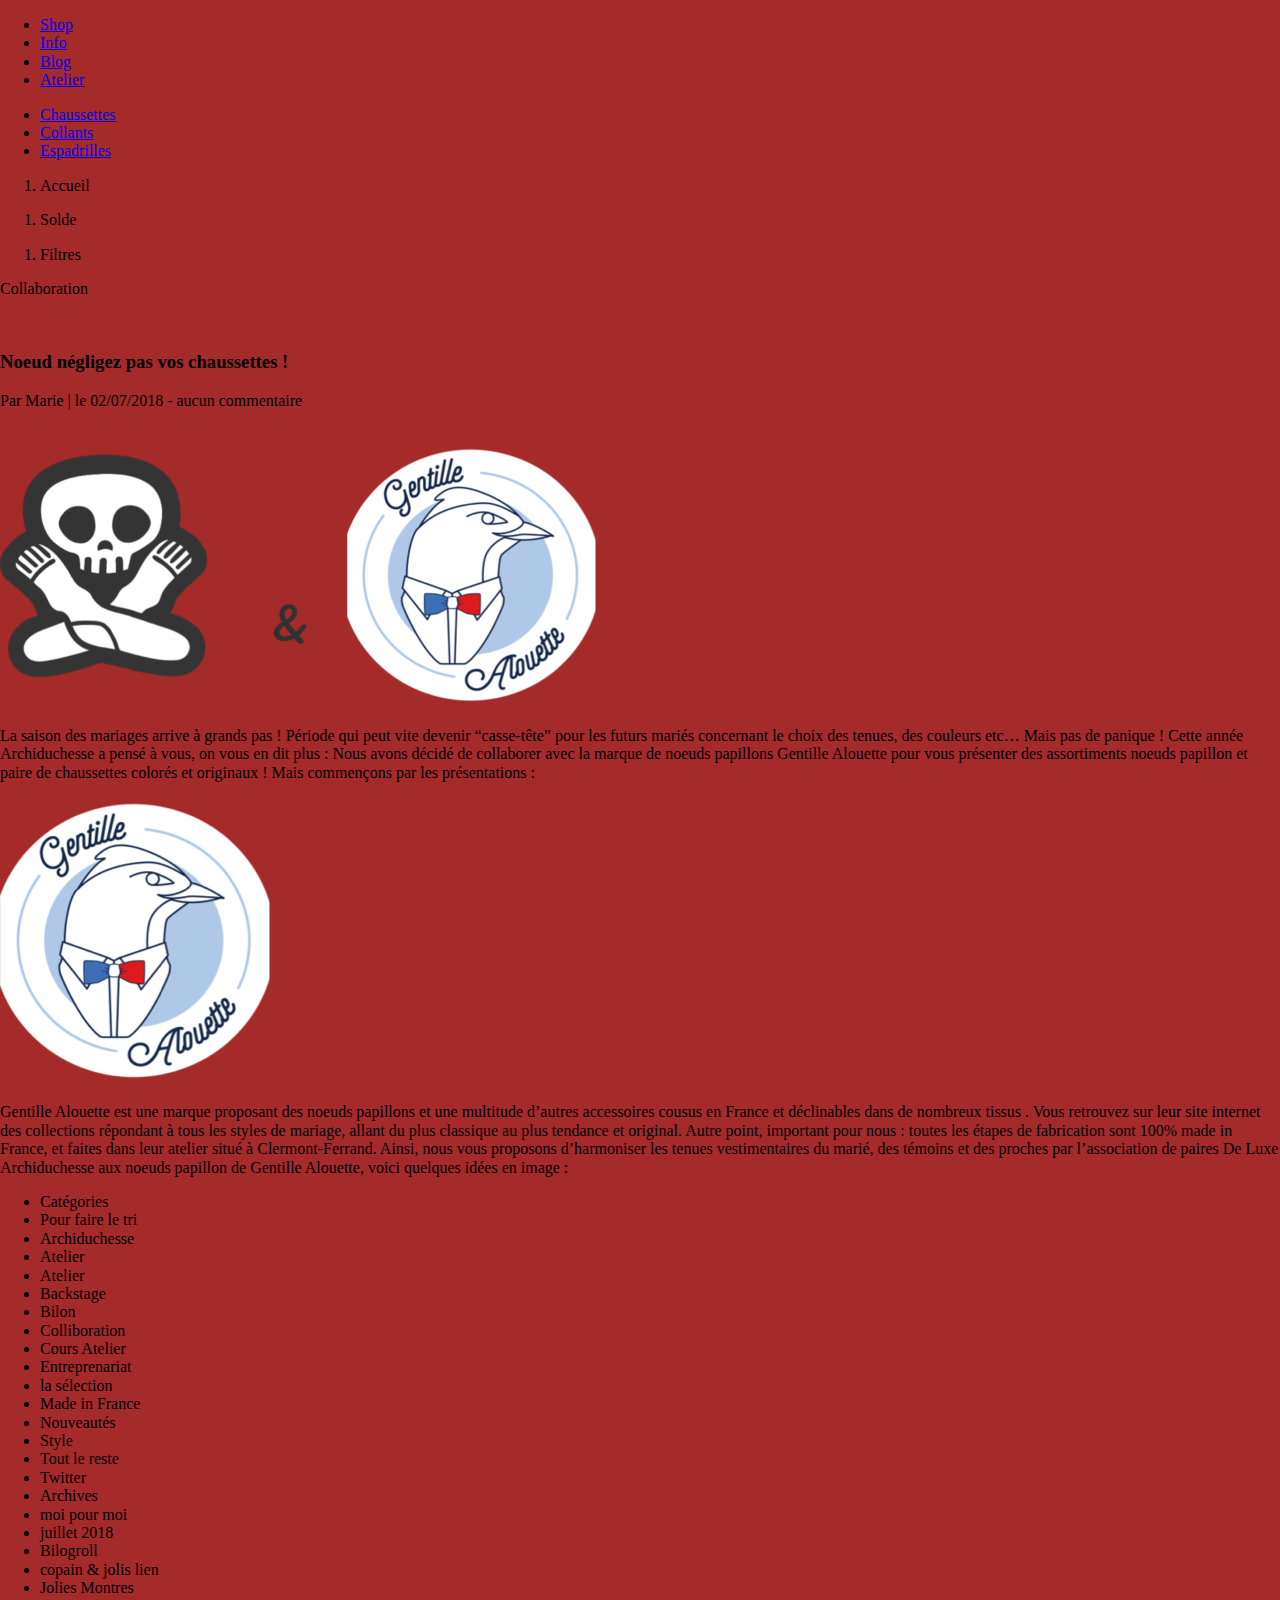
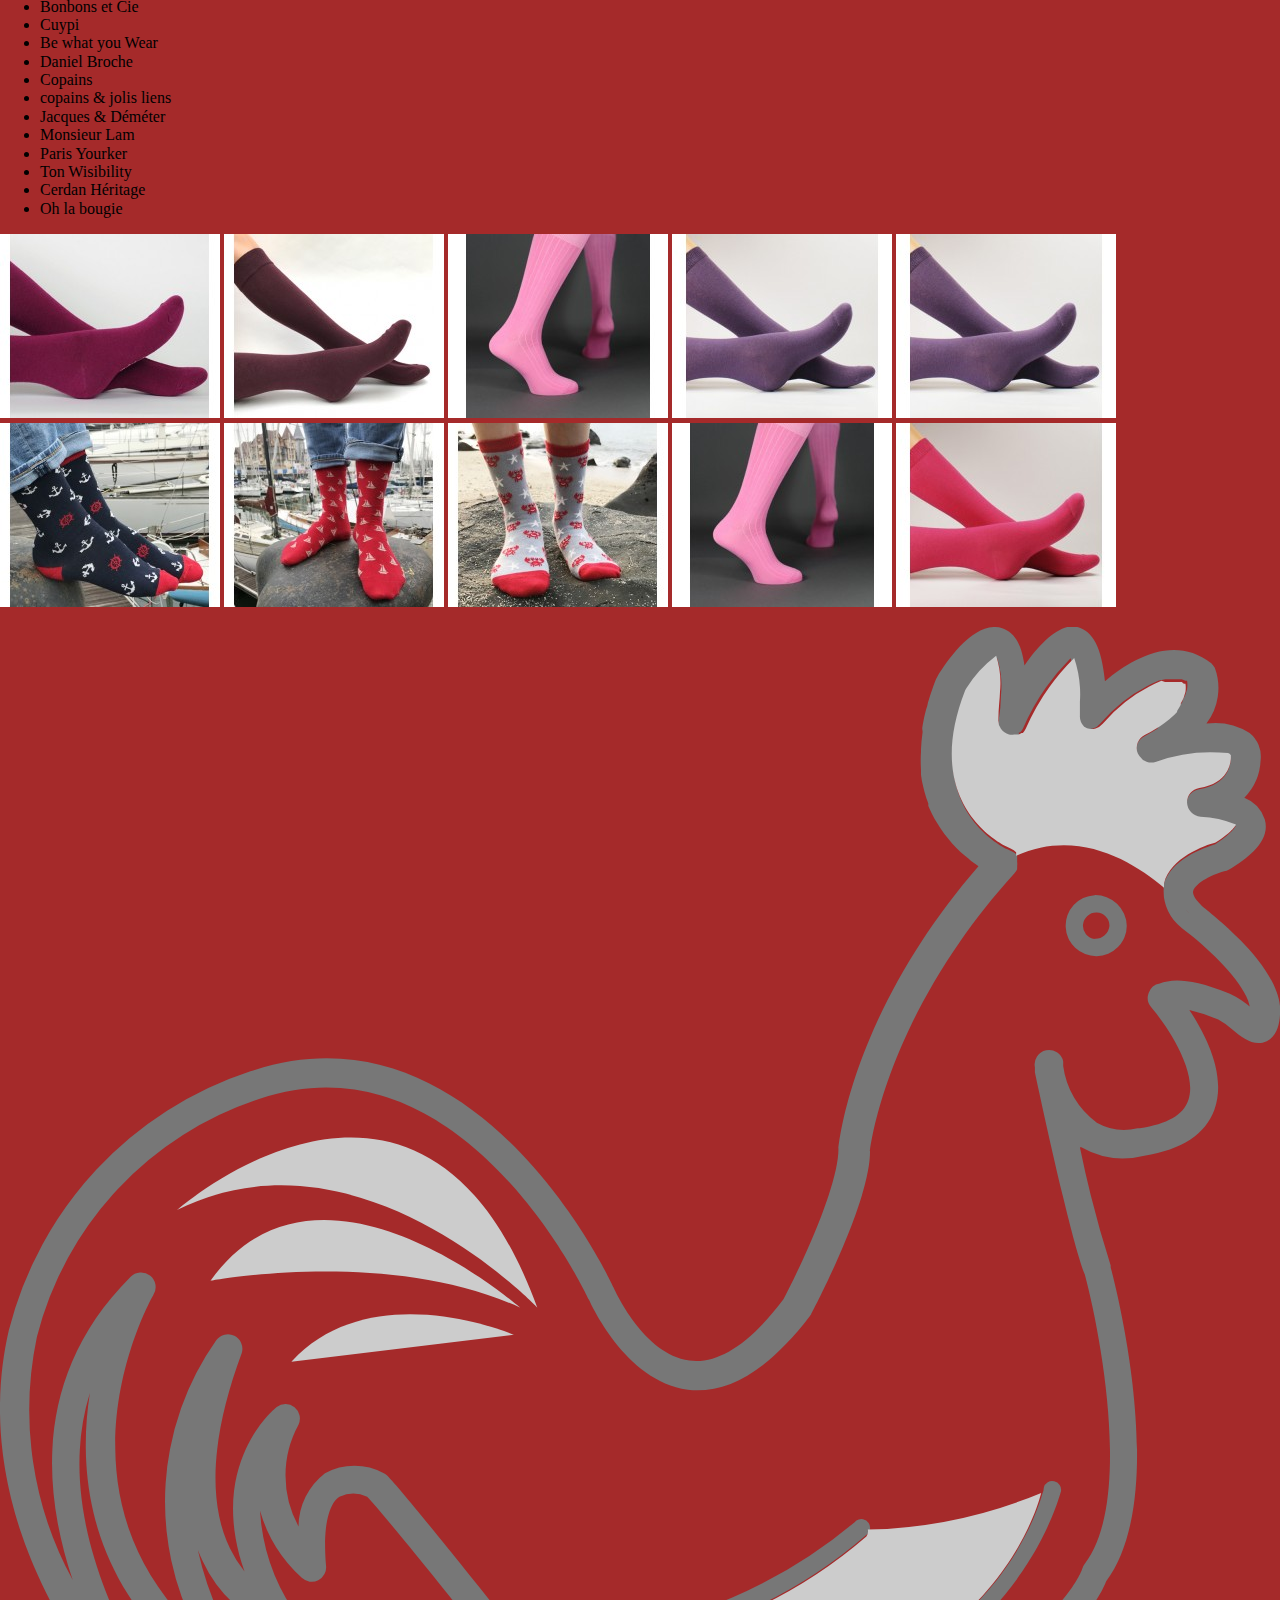
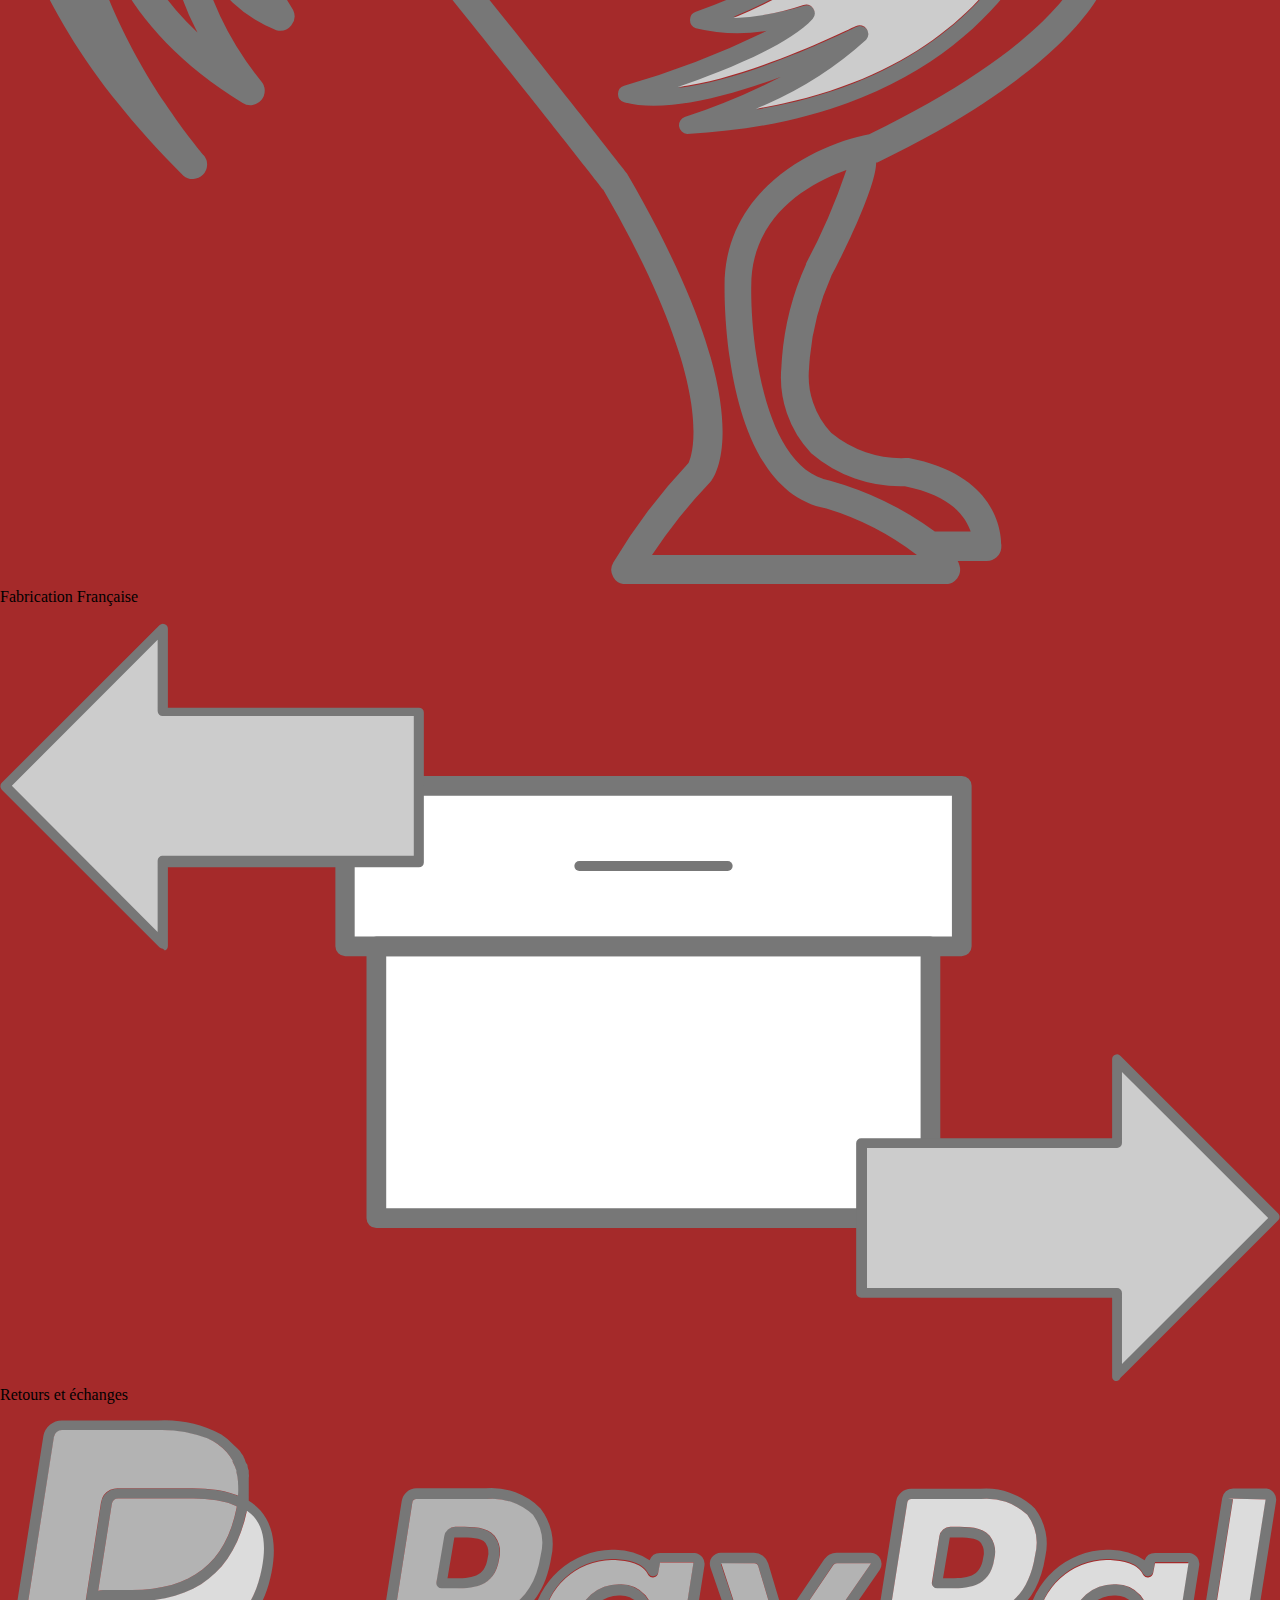
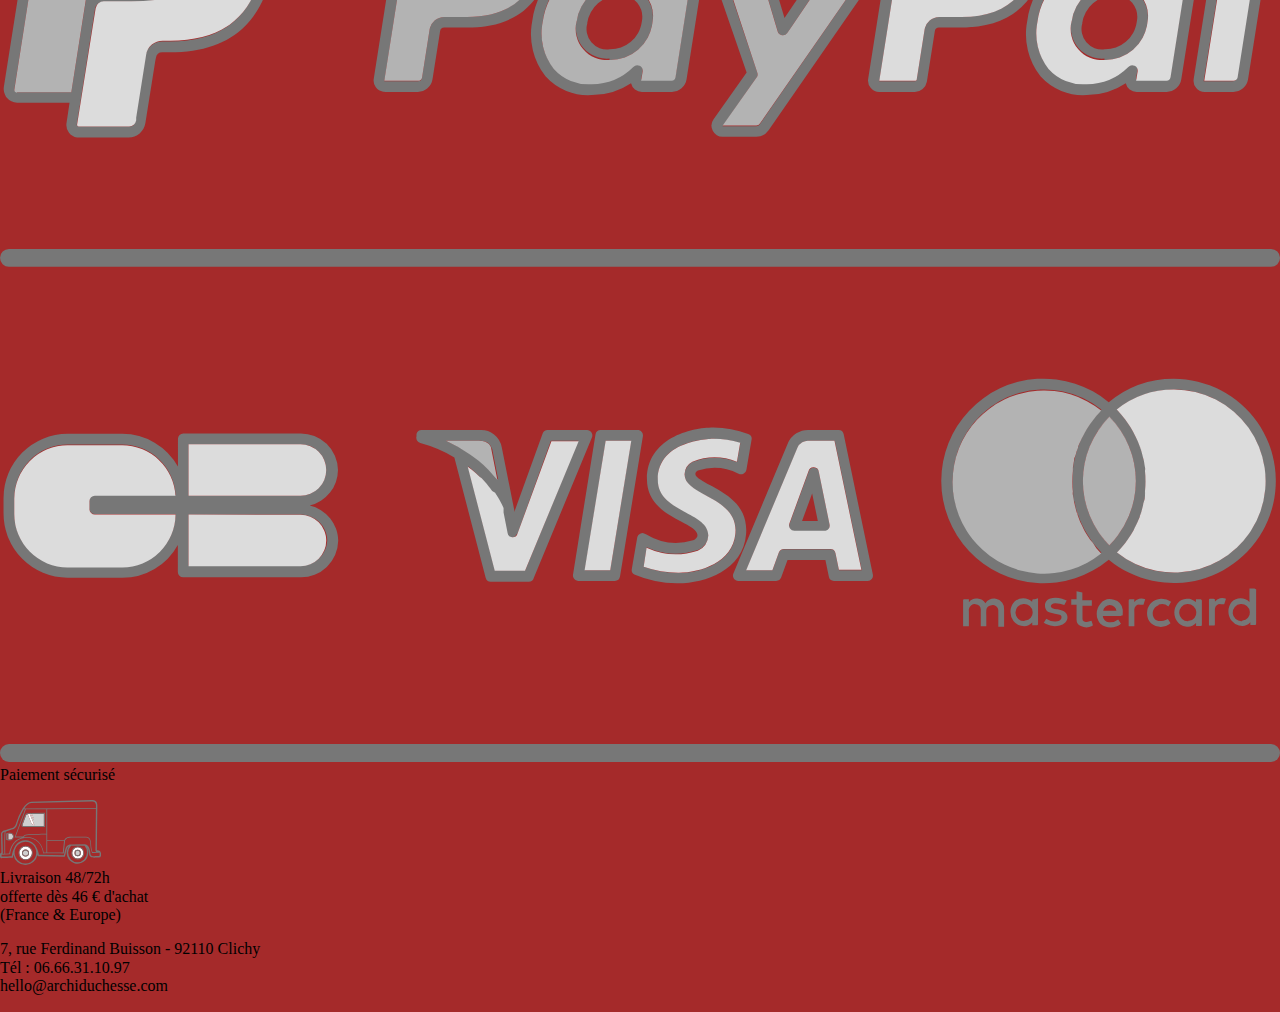
==== commit 0bb7cf59: "adding background image" ====
--- a/index.html
+++ b/index.html
@@ -13,7 +13,7 @@
   <!-- Place favicon.ico in the root directory -->
 
   <link rel="stylesheet" href="css/normalize.css">
-  <link rel="stylesheet" href="css/main.css">
+  <link rel="stylesheet" href="css/normalize.css">
 </head>
 
 <body>
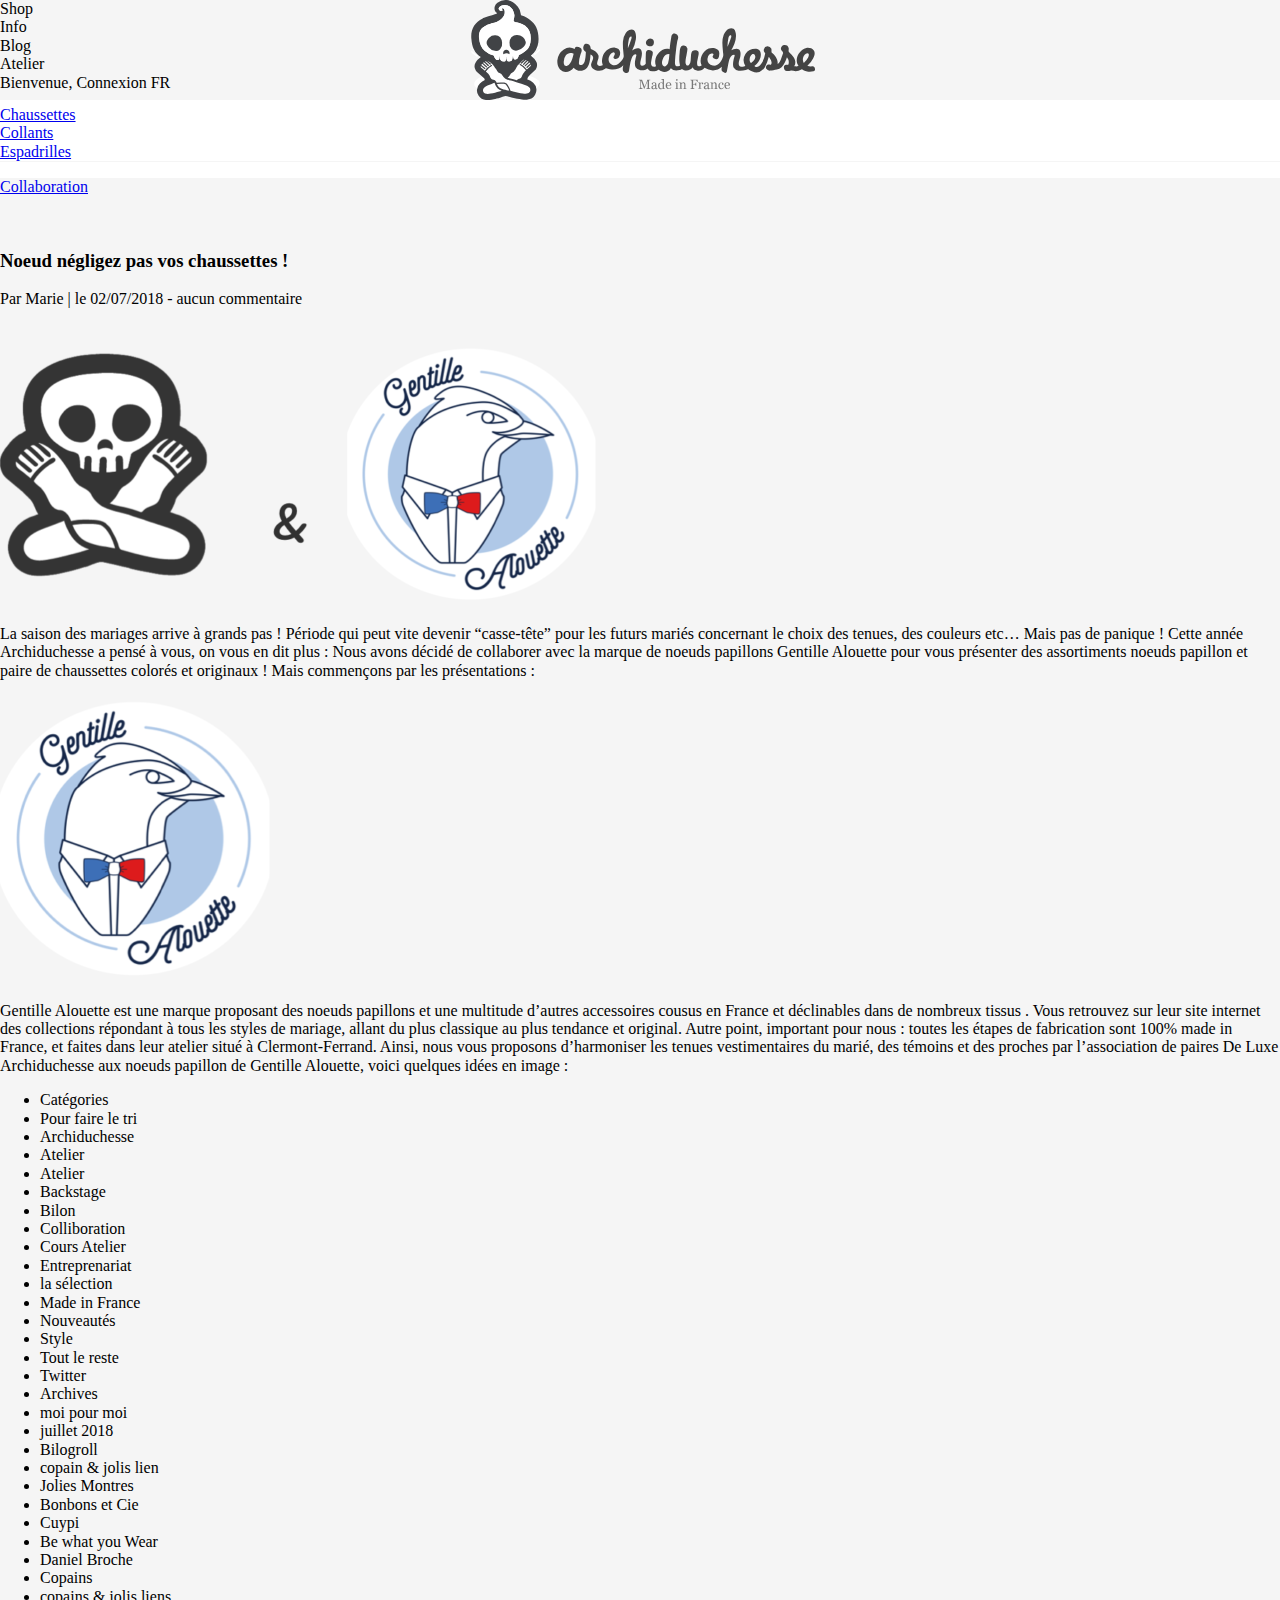
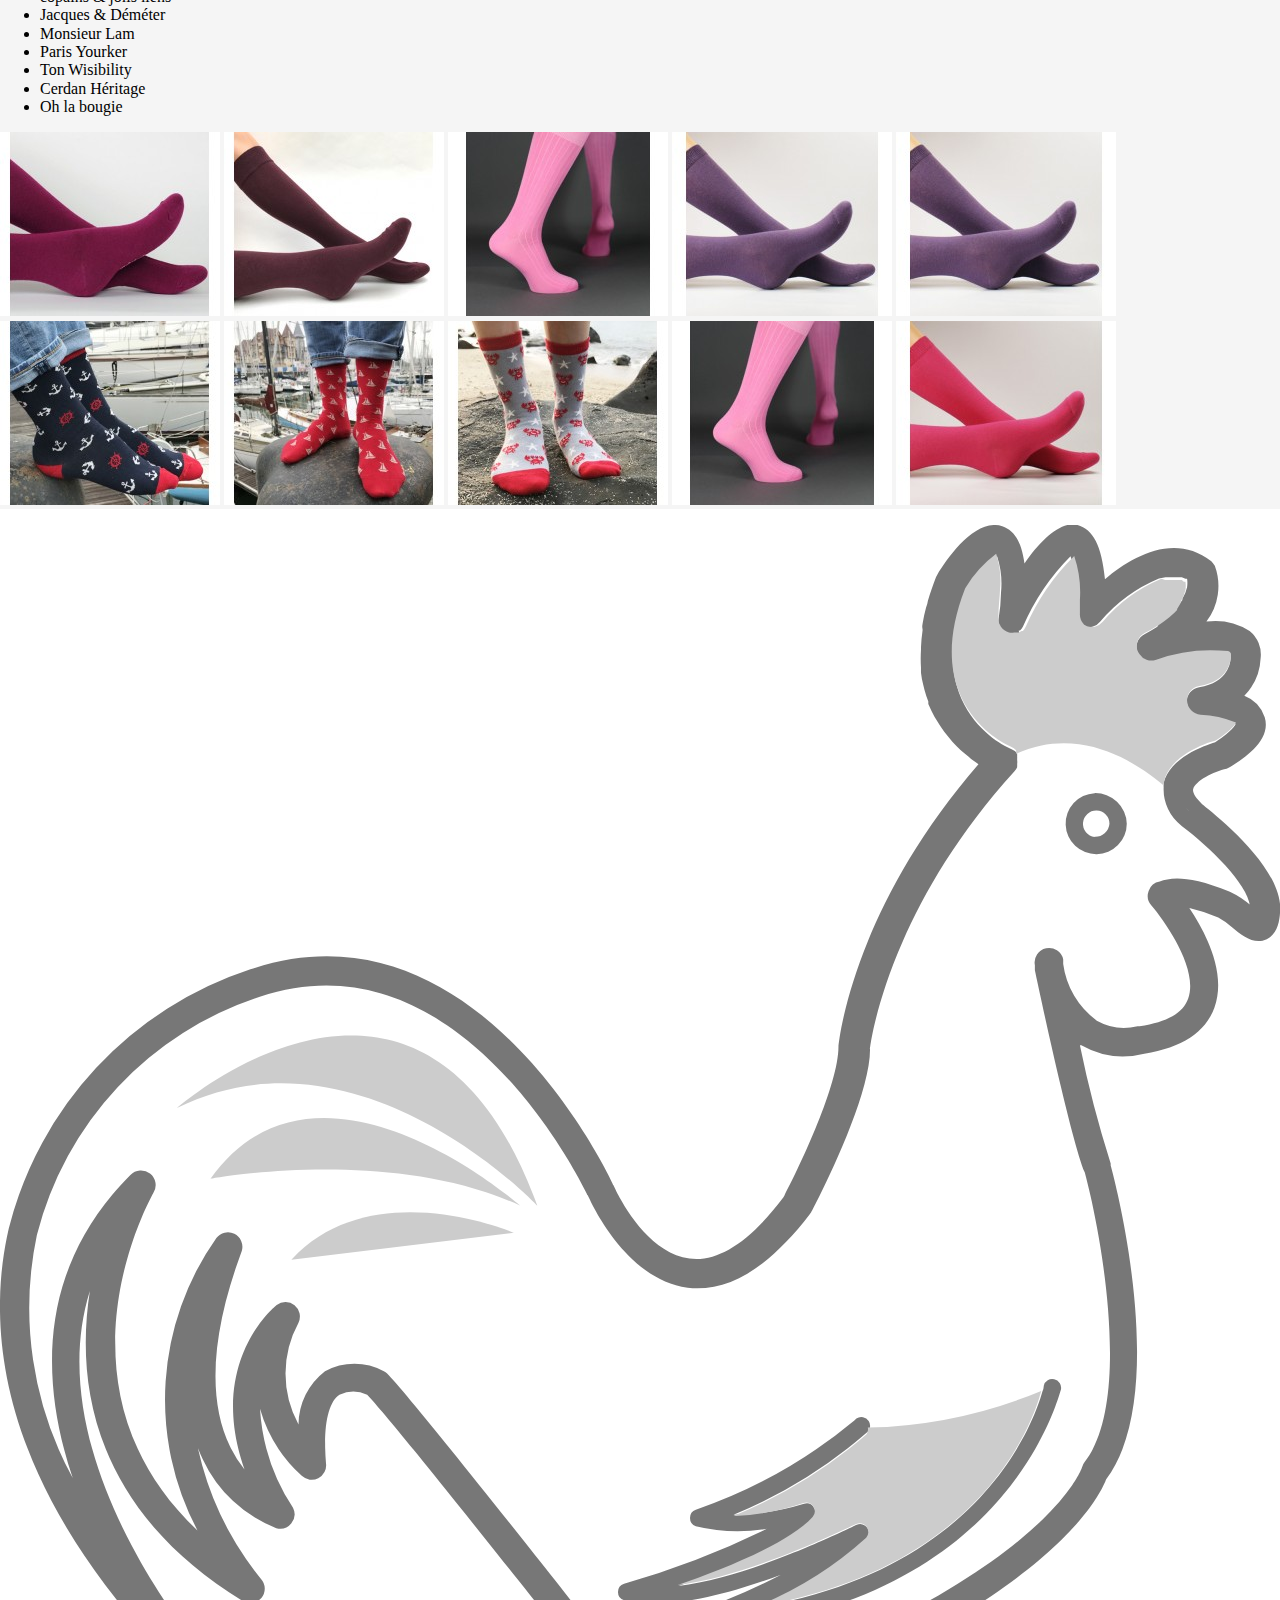
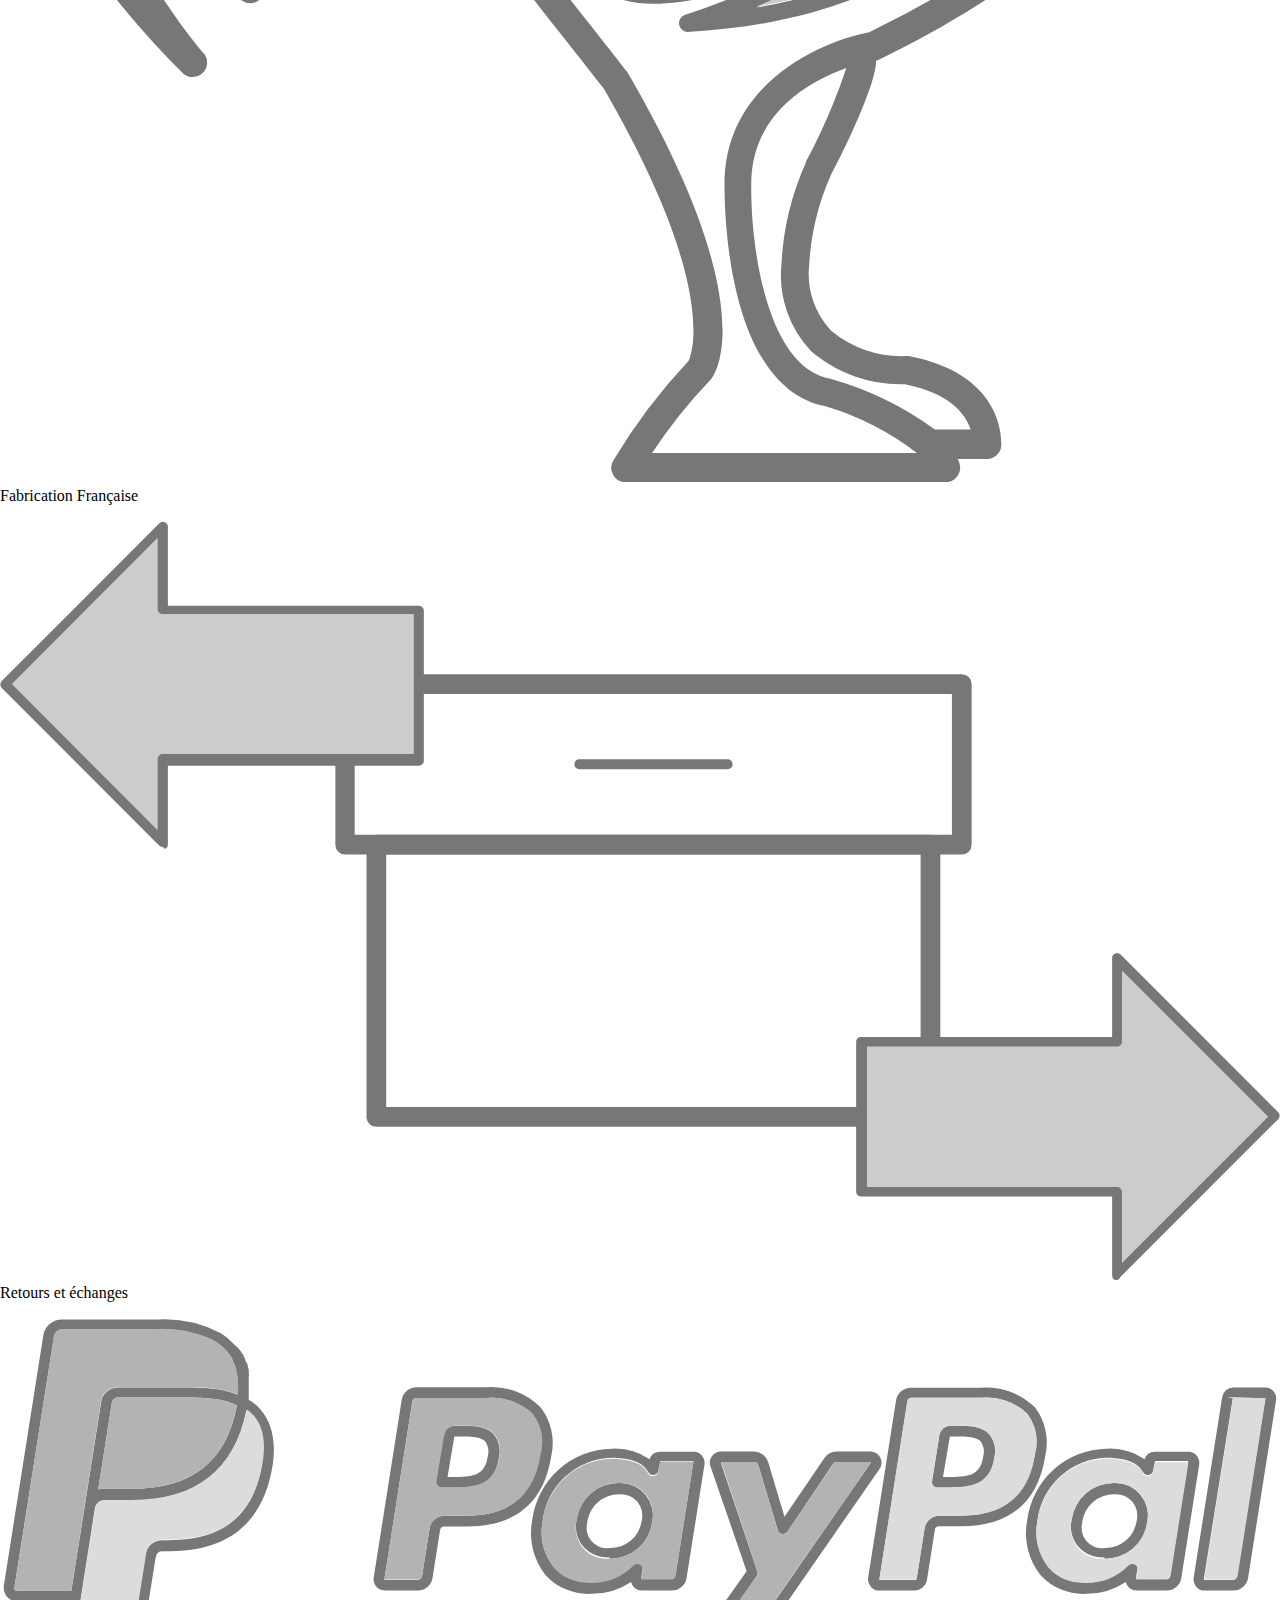
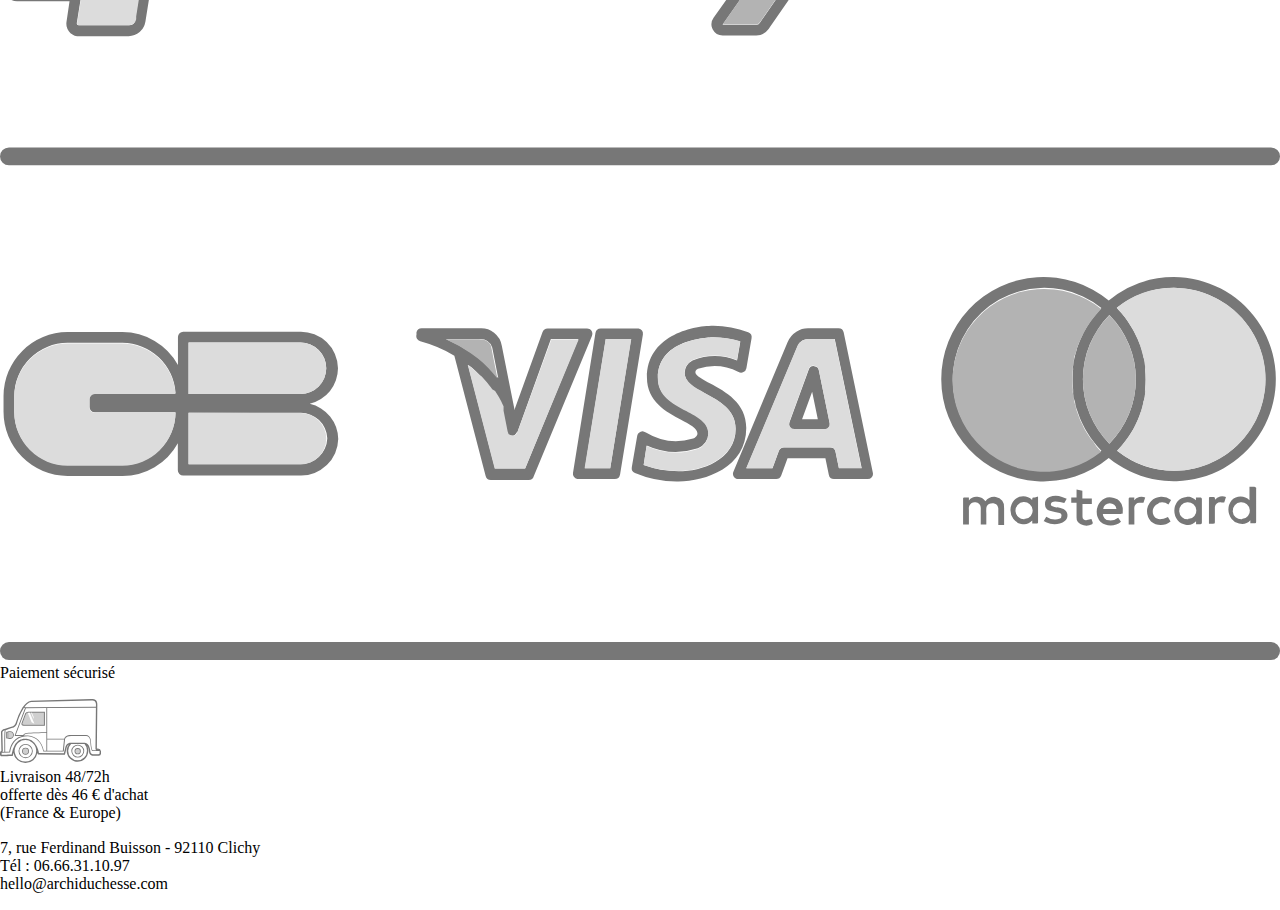
==== commit ec7b4891: "adding some pictures in index.html" ====
--- a/index.html
+++ b/index.html
@@ -11,59 +11,51 @@
   <link rel="manifest" href="site.webmanifest">
   <link rel="apple-touch-icon" href="icon.png">
   <!-- Place favicon.ico in the root directory -->
-
-  <link rel="stylesheet" href="css/normalize.css">
+  <link rel="stylesheet" href="https://stackpath.bootstrapcdn.com/bootstrap/4.1.1/css/bootstrap.min.css" integrity="sha384-WskhaSGFgHYWDcbwN70/dfYBj47jz9qbsMId/iRN3ewGhXQFZCSftd1LZCfmhktB" crossorigin="anonymous">
+
   <link rel="stylesheet" href="css/normalize.css">
 </head>
 
 <body>
- 	<div class="container">
- 		<ul>
- 			<li class="shop">
- 				<a href="https://ww.archiduchesse.com">Shop</a></li>
- 			<li class="info"><a href="https://www.archiduchesse.com/fr/content/7-a-propos-d-archiduchesse">Info</a>	
- 			</li>
- 			<li class="blog">
- 				<a href="https://www.archiduchesse.com/blog/atelier/">Blog</a>
- 			</li>
- 			<li class="workshop">
-				<a href="https://www.archiduchesse.com/blog/atelier/">Atelier</a></li>
-									
- 		</ul>
+	<header>
+		<div class="header">
+		<div class="container-fluid">
+			<div class="row">
+				<div class="col-sm-1">Shop</div>
+				<div class="col-md-1">Info</div>
+				<div class="col-md-1">Blog</div>
+				<div class="col-md-5">Atelier</div>
+				<div class="col-md-0">Bienvenue, Connexion FR</div>
+
+			
+			</div>
+		</div>
+	</div>
+	</header>
+	
+ 	
+				<div class="colon-1">
+		<div class="container-fluid">
+			<div class="row">
+				<div class="col-sm-1"><a href="https://www.archiduchesse.com/fr/36-chaussettes">Chaussettes</a></div>
+				<div class="col-md-1"><a href="https://www.archiduchesse.com/fr/25-collants">Collants</a></div>
+				<div class="col-md-6"><a href="https://www.archiduchesse.com/fr/36-chaussettes">Espadrilles</a></div>
+			
+
+			</div>
+		</div>
+	</div>					
  		
- 	</div>
+ 		
+ 
  	<div class="picture">
  		<a id="head" href="https://www.archiduchesse.com/fr/" title="archiduchesse"></a>
  	</div>
- 	
- 	<div class="pecture">
- 		<ul>
- 			<li id="header">
- 				<a href="https://www.archiduchesse.com/fr/36-chaussettes">Chaussettes</a>
- 			</li>
- 			<li id="web">
- 				<a href="https://www.archiduchesse.com/fr/25-collants">Collants</a>
- 			</li>
- 			<li id="container">
- 				<a href="https://www.archiduchesse.com/fr/36-chaussettes">Espadrilles</a>
- 			</li>
- 			
- 		</ul>
- 	</div>
-  	
-  	<div class="open">
-  		<ol>
-  			<li class="acuaill"><a href="https://www.archiduchesse.com/fr/"></a>Accueil</li>
-  		</ol>
-  		<ol>
-  			<li>Solde</li>
-  		</ol>
-  		<ol>
-  			<li class="filter"><a href=""></a>Filtres</li>
-  		</ol>
-  	</div>
+  	
+  	
+  	
   	<div class="colabration">
-  		<p> Collaboration</p><br>
+		<p><a href="https://www.archiduchesse.com/blog/category/archiduchesse/collaboration/"> Collaboration</a></p><br>
   		<h3>Noeud négligez pas vos chaussettes !</h3>
   		<p> Par Marie | le 02/07/2018 - aucun commentaire</p><br>
   		<img src="img/1.png" alt="picture">
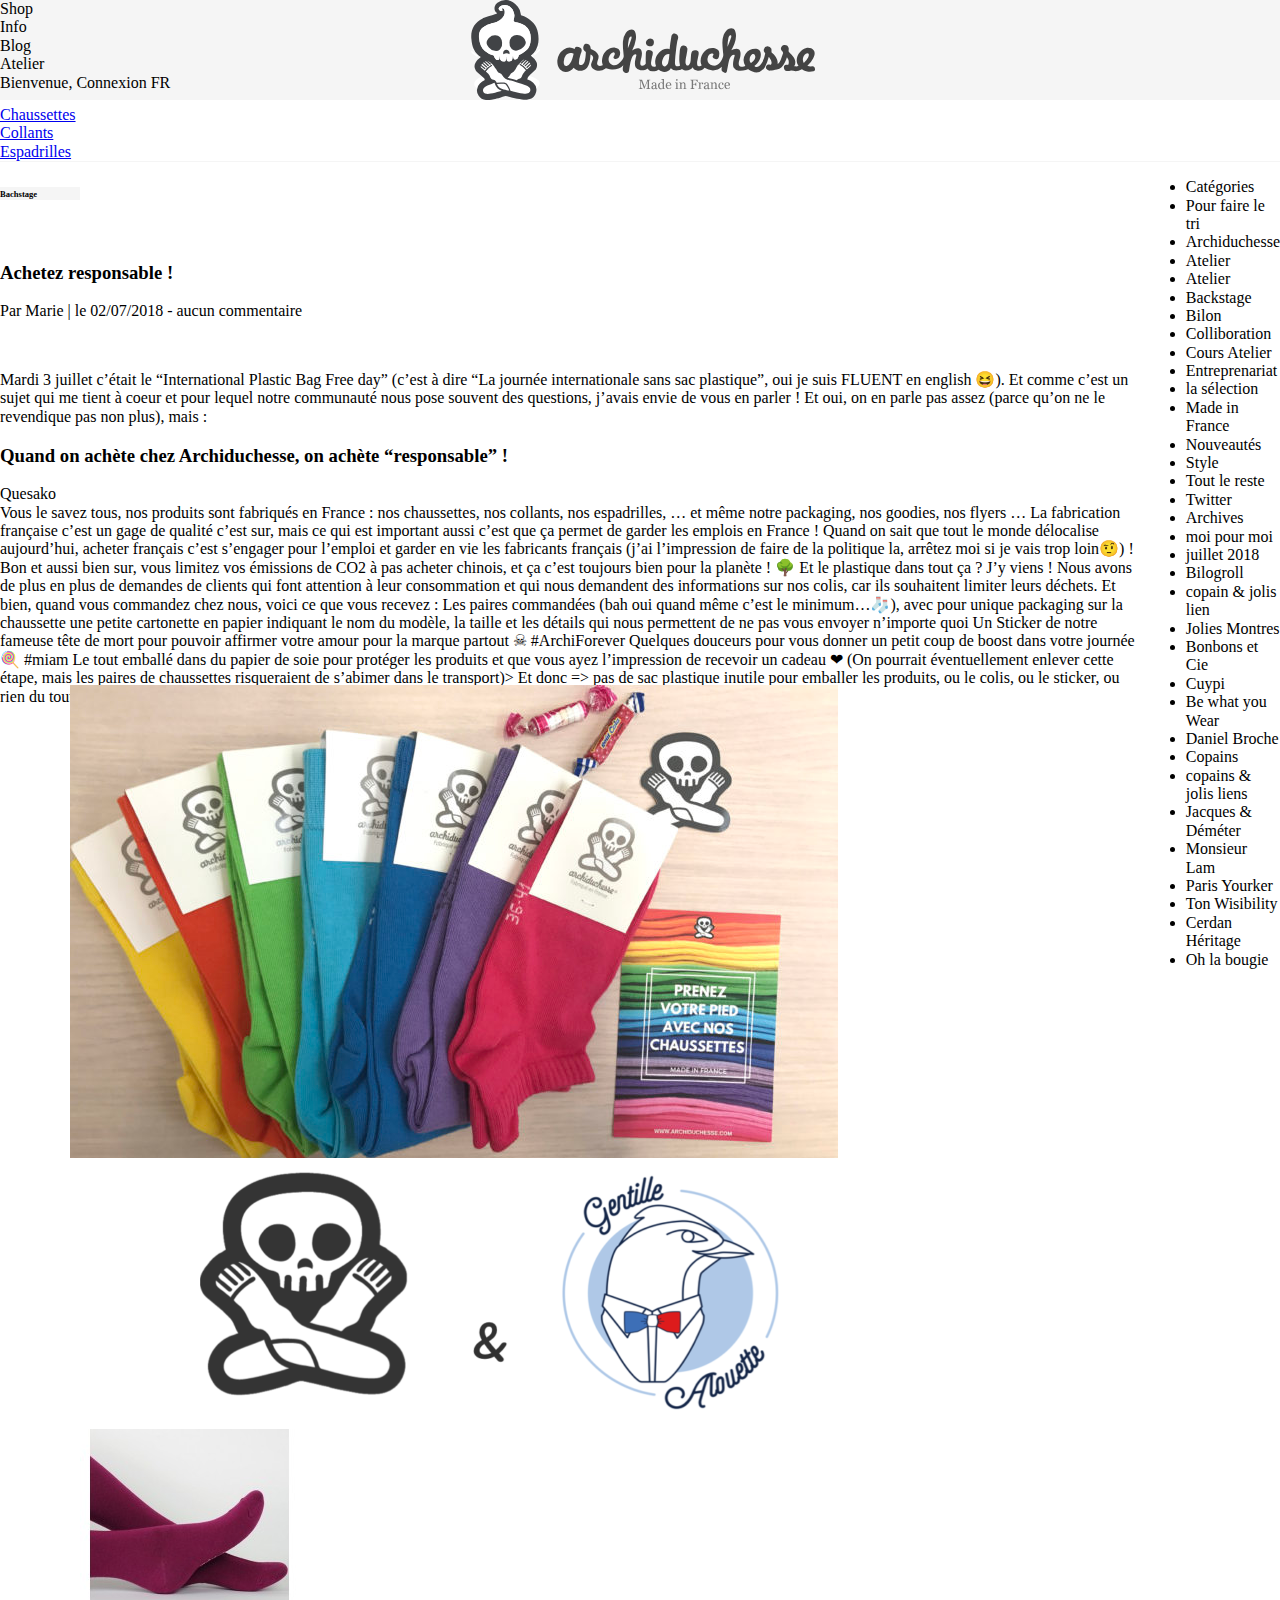
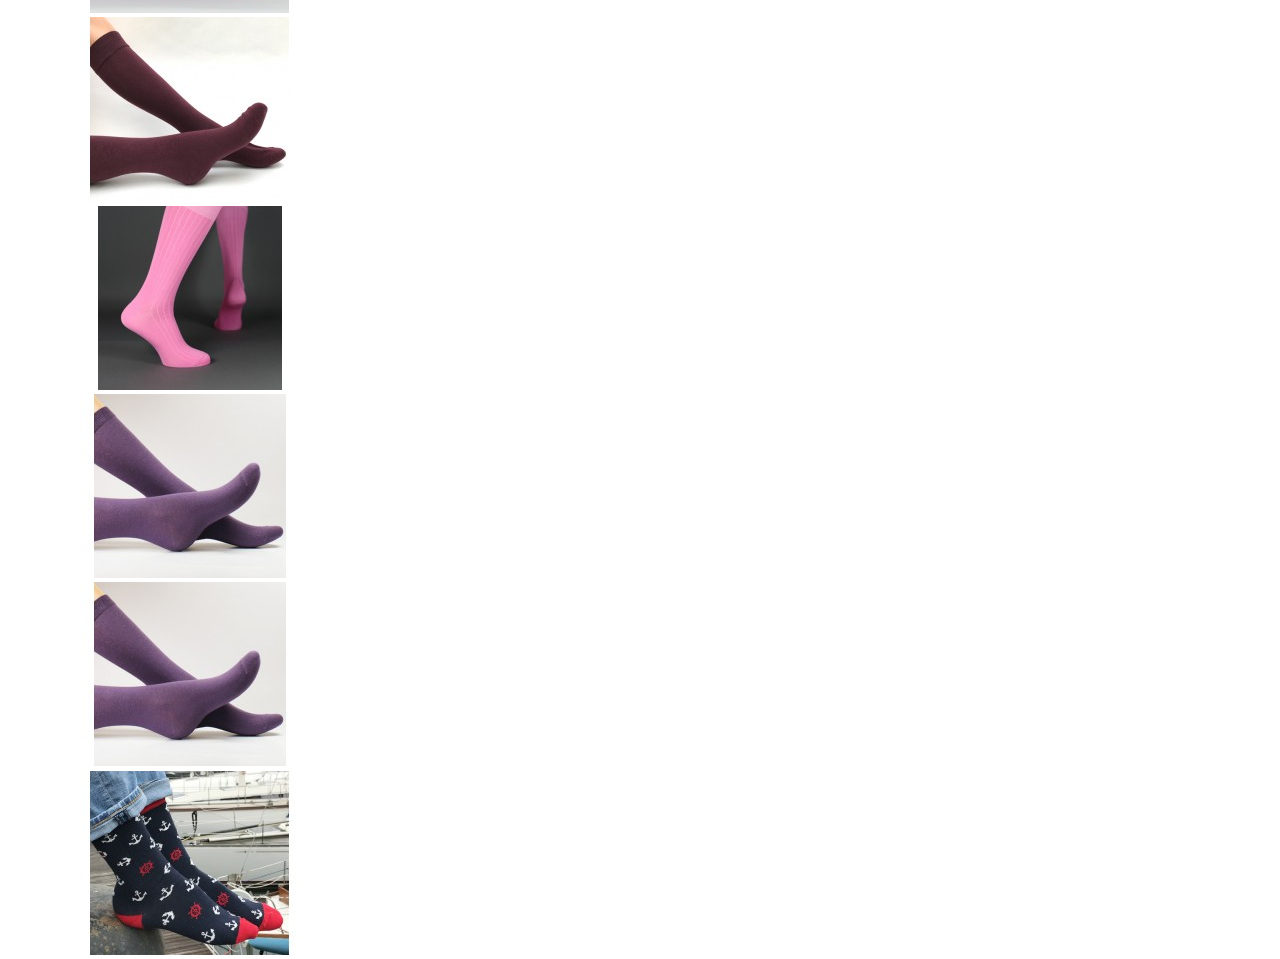
==== commit fce48eec: "addin some pictures" ====
--- a/index.html
+++ b/index.html
@@ -2,157 +2,160 @@
 <html class="no-js" lang="">
 
 <head>
-  <meta charset="utf-8">
-  <meta http-equiv="x-ua-compatible" content="ie=edge">
-  <title></title>
-  <meta name="description" content="">
-  <meta name="viewport" content="width=device-width, initial-scale=1, shrink-to-fit=no">
+	<meta charset="utf-8">
+	<meta http-equiv="x-ua-compatible" content="ie=edge">
+	<title></title>
+	<meta name="description" content="">
+	<meta name="viewport" content="width=device-width, initial-scale=1, shrink-to-fit=no">
 
-  <link rel="manifest" href="site.webmanifest">
-  <link rel="apple-touch-icon" href="icon.png">
-  <!-- Place favicon.ico in the root directory -->
-  <link rel="stylesheet" href="https://stackpath.bootstrapcdn.com/bootstrap/4.1.1/css/bootstrap.min.css" integrity="sha384-WskhaSGFgHYWDcbwN70/dfYBj47jz9qbsMId/iRN3ewGhXQFZCSftd1LZCfmhktB" crossorigin="anonymous">
+	<link rel="manifest" href="site.webmanifest">
+	<link rel="apple-touch-icon" href="icon.png">
+	<!-- Place favicon.ico in the root directory -->
+	<link rel="stylesheet" href="https://stackpath.bootstrapcdn.com/bootstrap/4.1.1/css/bootstrap.min.css" integrity="sha384-WskhaSGFgHYWDcbwN70/dfYBj47jz9qbsMId/iRN3ewGhXQFZCSftd1LZCfmhktB" crossorigin="anonymous">
 
-  <link rel="stylesheet" href="css/normalize.css">
+	<link rel="stylesheet" href="css/normalize.css">
 </head>
 
 <body>
 	<header>
 		<div class="header">
-		<div class="container-fluid">
-			<div class="row">
-				<div class="col-sm-1">Shop</div>
-				<div class="col-md-1">Info</div>
-				<div class="col-md-1">Blog</div>
-				<div class="col-md-5">Atelier</div>
-				<div class="col-md-0">Bienvenue, Connexion FR</div>
+			<div class="container-fluid">
+				<div class="row">
+					<div class="col-sm-1">Shop</div>
+					<div class="col-md-1">Info</div>
+					<div class="col-md-1">Blog</div>
+					<div class="col-md-5">Atelier</div>
+					<div class="col-md-0">Bienvenue, Connexion FR</div>
 
-			
+
+				</div>
 			</div>
 		</div>
-	</div>
 	</header>
-	
- 	
-				<div class="colon-1">
+
+
+	<div class="colon-1">
 		<div class="container-fluid">
 			<div class="row">
 				<div class="col-sm-1"><a href="https://www.archiduchesse.com/fr/36-chaussettes">Chaussettes</a></div>
 				<div class="col-md-1"><a href="https://www.archiduchesse.com/fr/25-collants">Collants</a></div>
 				<div class="col-md-6"><a href="https://www.archiduchesse.com/fr/36-chaussettes">Espadrilles</a></div>
-			
+
 
 			</div>
 		</div>
-	</div>					
- 		
- 		
- 
- 	<div class="picture">
- 		<a id="head" href="https://www.archiduchesse.com/fr/" title="archiduchesse"></a>
- 	</div>
-  	
-  	
-  	
-  	<div class="colabration">
-		<p><a href="https://www.archiduchesse.com/blog/category/archiduchesse/collaboration/"> Collaboration</a></p><br>
-  		<h3>Noeud négligez pas vos chaussettes !</h3>
-  		<p> Par Marie | le 02/07/2018 - aucun commentaire</p><br>
-  		<img src="img/1.png" alt="picture">
-  		<p>La saison des mariages arrive à grands pas ! Période qui peut vite devenir “casse-tête” pour les futurs mariés concernant le choix des tenues, des couleurs etc… Mais pas de panique ! Cette année Archiduchesse a pensé à vous, on vous en dit plus :
-
-		Nous avons décidé de collaborer avec la marque de noeuds papillons Gentille Alouette pour vous présenter des assortiments noeuds papillon et paire de chaussettes colorés et originaux !
-
-		Mais commençons par les présentations :</p>
-		<img src="img/2.png" alt="big eleger">
-		<p>Gentille Alouette est une marque proposant des noeuds papillons et une multitude d’autres accessoires cousus en France et déclinables dans de nombreux tissus .
-
-		Vous retrouvez sur leur site internet des collections répondant à tous les styles de mariage, allant du plus classique au plus tendance et original.
-
-		Autre point, important pour nous : toutes les étapes de fabrication sont 100% made in France, et faites dans leur atelier situé à Clermont-Ferrand.
+	</div>
 
 
 
-		Ainsi, nous vous proposons d’harmoniser les tenues vestimentaires du marié, des témoins et des proches par l’association de paires De Luxe Archiduchesse aux noeuds papillon de Gentille Alouette, voici quelques idées en image :</p>
-		<ul>
-			<li>Catégories</li> 
-			<li>Pour faire le tri</li>
-			<li>Archiduchesse</li>
-			<li>Atelier</li>
-			<li>Atelier</li>
-			<li>Backstage</li>
-			<li>Bilon</li>
-			<li>Colliboration</li>
-			<li>Cours Atelier</li>
-			<li>Entreprenariat</li>
-			<li>la sélection</li>
-			<li>Made in France</li>
-			<li>Nouveautés</li>
-			<li>Style</li>
-			<li>Tout le reste</li>
-			<li>Twitter</li>
-			<li> Archives</li>
-			<li>moi pour moi </li>
-			<li> juillet 2018</li>
-			<li>Bilogroll</li>	
-			<li>copain & jolis lien</li>
-			<li>Jolies Montres</li>
-			<li>Bonbons et Cie</li>
-			<li>Cuypi</li>
-			<li>Be what you Wear</li>		
-			<li>Daniel Broche</li>
-			<li>Copains</li>
-			<li>copains & jolis liens</li>
-			<li>Jacques & Déméter</li>		
-			<li>Monsieur Lam</li>					
-			<li>Paris Yourker</li>
-			<li>Ton Wisibility</li>				
-			<li>Cerdan Héritage</li>							
-			<li>Oh la bougie</li>								
-													
-		</ul>
+	<div class="picture">
+		<a id="head" href="https://www.archiduchesse.com/fr/" title="archiduchesse"></a>
+	</div>
+
+		<div class="container">
+			<div class="row">
+
+			<div class="colabration">
+
+					<div class="colon_md-6"><h6><small> Bachstage</small></h6><br>
+					<h3> Achetez responsable !</h3>
+					<p> Par Marie | le 02/07/2018 - aucun commentaire</p><br>
+					<p>Mardi 3 juillet c’était le “International Plastic Bag Free day” (c’est à dire “La journée internationale sans sac plastique”, oui je suis FLUENT en english 😆). Et comme c’est un sujet qui me tient à coeur et pour lequel notre communauté nous pose souvent des questions, j’avais envie de vous en parler ! Et oui, on en parle pas assez (parce qu’on ne le revendique pas non plus), mais :</p>
+
+					<h3>Quand on achète chez Archiduchesse, on achète “responsable” !</h3>
+
+					<p>Quesako<br>Vous le savez tous, nos produits sont fabriqués en France : nos chaussettes, nos collants, nos espadrilles, … et même notre packaging, nos goodies, nos flyers … La fabrication française c’est un gage de qualité c’est sur, mais ce qui est important aussi c’est que ça permet de garder les emplois en France ! Quand on sait que tout le monde délocalise aujourd’hui, acheter français c’est s’engager pour l’emploi et garder en vie les fabricants français (j’ai l’impression de faire de la politique la, arrêtez moi si je vais trop loin🤨) ! Bon et aussi bien sur, vous limitez vos émissions de CO2 à pas acheter chinois, et ça c’est toujours bien pour la planète ! 🌳 Et le plastique dans tout ça ? J’y viens ! Nous avons de plus en plus de demandes de clients qui font attention à leur consommation et qui nous demandent des informations sur nos colis, car ils souhaitent limiter leurs déchets. Et bien, quand vous commandez chez nous, voici ce que vous recevez : Les paires commandées (bah oui quand même c’est le minimum…🧦), avec pour unique packaging sur la chaussette une petite cartonette en papier indiquant le nom du modèle, la taille et les détails qui nous permettent de ne pas vous envoyer n’importe quoi Un Sticker de notre fameuse tête de mort pour pouvoir affirmer votre amour pour la marque partout ☠ #ArchiForever Quelques douceurs pour vous donner un petit coup de boost dans votre journée 🍭 #miam Le tout emballé dans du papier de soie pour protéger les produits et que vous ayez l’impression de recevoir un cadeau ❤ (On pourrait éventuellement enlever cette étape, mais les paires de chaussettes risqueraient de s’abimer dans le transport)> Et donc => pas de sac plastique inutile pour emballer les produits, ou le colis, ou le sticker, ou rien du tout ! 👍 La preuve en images (heu… le papier de soie est pas très bien ressorti en photo hein, mais il est en dessous !):</p></div>
+					
+				<div class="colon-md-6">
+					<ul>
+						<li>Catégories</li>
+						<li>Pour faire le tri</li>
+						<li>Archiduchesse</li>
+						<li>Atelier</li>
+						<li>Atelier</li>
+						<li>Backstage</li>
+						<li>Bilon</li>
+						<li>Colliboration</li>
+						<li>Cours Atelier</li>
+						<li>Entreprenariat</li>
+						<li>la sélection</li>
+						<li>Made in France</li>
+						<li>Nouveautés</li>
+						<li>Style</li>
+						<li>Tout le reste</li>
+						<li>Twitter</li>
+						<li> Archives</li>
+						<li>moi pour moi </li>
+						<li> juillet 2018</li>
+						<li>Bilogroll</li>
+						<li>copain & jolis lien</li>
+						<li>Jolies Montres</li>
+						<li>Bonbons et Cie</li>
+						<li>Cuypi</li>
+						<li>Be what you Wear</li>
+						<li>Daniel Broche</li>
+						<li>Copains</li>
+						<li>copains & jolis liens</li>
+						<li>Jacques & Déméter</li>
+						<li>Monsieur Lam</li>
+						<li>Paris Yourker</li>
+						<li>Ton Wisibility</li>
+						<li>Cerdan Héritage</li>
+						<li>Oh la bougie</li>
+
+					</ul>
+				</div>
+
+				
+
+				</div>
+			</div>
+	</div>
+		<div class="container">
+			<div class="row">
+				<div id="center-image">
+		
+					<div class="colon"><img src="img/5.jpeg" alt="picture in the midel"></div>
+		</div>
+			</div>
+	</div>
 	
-  	
-  		<div class="mediam">
- 
-			<img src="img/aubergine.jpg" alt="white color">
-			<img src="img/brigitte-bordeaux-.jpg" alt="blue one">
-			<img src="img/deluxe-rose-panthere.jpg" alt="pinc color">
-			<img src="img/mauve-mure.jpg" alt="gray color">
-			<img src="img/mauve-mure.jpg" alt="black">
-			<img src="img/moussaillon.jpg" alt="red color">
-			<img src="img/o-mon-bateau.jpg" alt="green color">
-			<img src="img/serre-moi-la-pince.jpg" alt="for cold day">
-			<img src="img/deluxe-rose-panthere.jpg" alt="nice one">
-			<img src="img/chaussettes-rose-framboise.jpg" alt="multi color">	
-  	
-  		</div>
+		<div id="center">
+	
+			<img src="img/1.png" alt="center">
+	
+		</div>
+		<div class="wep">
+		<div class="container">
+			<div class="row">
+		
+
+				<div class="colon"><img src="img/aubergine.jpg" alt="white color"></div>
+				<div class="colon"><img src="img/brigitte-bordeaux-.jpg" alt="blue one"></div>
+				<div class="colon"><img src="img/deluxe-rose-panthere.jpg" alt="pinc color"></div>
+			</div>
+		</div>
+				
+				<div class="container">
+			<div class="row">
+				<div class="colon"><img src="img/mauve-mure.jpg" alt="gray color"></div>
+				<div class="colon"><img src="img/mauve-mure.jpg" alt="black"></div>
+				<div class="colon"><img src="img/moussaillon.jpg" alt="red color"></div>
+			</div>
+		</div>
 	</div>
-  	
-  	<div class="part_befor_footer">
-  		<p><img src="img/coq.svg" alt="coque" ><br>Fabrication Française</p>
-  		<p><img src="img/retour.svg" alt="flach" ><br>Retours et échanges</p>
-  		<p><img src="img/paiement.svg" alt="probaganda" ><br>Paiement sécurisé</p>
-  		<p><img src="img/livraison.svg" alt="truck small" ><br>Livraison 48/72h<br>
-		offerte dès 46 € d'achat<br>
-		(France & Europe)</p>
 
-  	</div>
-  	<footer>
-  		<div class="adresse">
-  			<p>7, rue Ferdinand Buisson - 92110 Clichy<br>
-			Tél : 06.66.31.10.97<br>
+	<div class="part_befor_footer">
+		
+	</div>
+	<footer>
+		<div class="adresse">
+			
+		</div>
+		<div class="details">
 
-			hello@archiduchesse.com</p>
-  		</div>
-  		<div class="details">
-  			
-  		</div>
-  	</footer>
-  	
-  	
-
- 
+		</div>
+	</footer>
 
 
 
@@ -163,43 +166,27 @@
 
 
 
+	<script src="js/vendor/modernizr-3.6.0.min.js"></script>
+	<script src="https://code.jquery.com/jquery-3.3.1.min.js" integrity="sha256-FgpCb/KJQlLNfOu91ta32o/NMZxltwRo8QtmkMRdAu8=" crossorigin="anonymous"></script>
+	<script>
+		window.jQuery || document.write('<script src="js/vendor/jquery-3.3.1.min.js"><\/script>')
+
+	</script>
+	<script src="js/plugins.js"></script>
+	<script src="js/main.js"></script>
 
 
+	<script>
+		window.ga = function() {
+			ga.q.push(arguments)
+		};
+		ga.q = [];
+		ga.l = +new Date;
+		ga('create', 'UA-XXXXX-Y', 'auto');
+		ga('send', 'pageview')
 
-
-
-
-
-
-
-
-
-
-
-
-
-
-
-
-
-
-
-
-
-
-
-  <script src="js/vendor/modernizr-3.6.0.min.js"></script>
-  <script src="https://code.jquery.com/jquery-3.3.1.min.js" integrity="sha256-FgpCb/KJQlLNfOu91ta32o/NMZxltwRo8QtmkMRdAu8=" crossorigin="anonymous"></script>
-  <script>window.jQuery || document.write('<script src="js/vendor/jquery-3.3.1.min.js"><\/script>')</script>
-  <script src="js/plugins.js"></script>
-  <script src="js/main.js"></script>
-
- 
-  <script>
-    window.ga = function () { ga.q.push(arguments) }; ga.q = []; ga.l = +new Date;
-    ga('create', 'UA-XXXXX-Y', 'auto'); ga('send', 'pageview')
-  </script>
-  <script src="https://www.google-analytics.com/analytics.js" async defer></script>
+	</script>
+	<script src="https://www.google-analytics.com/analytics.js" async defer></script>
 </body>
 
 </html>
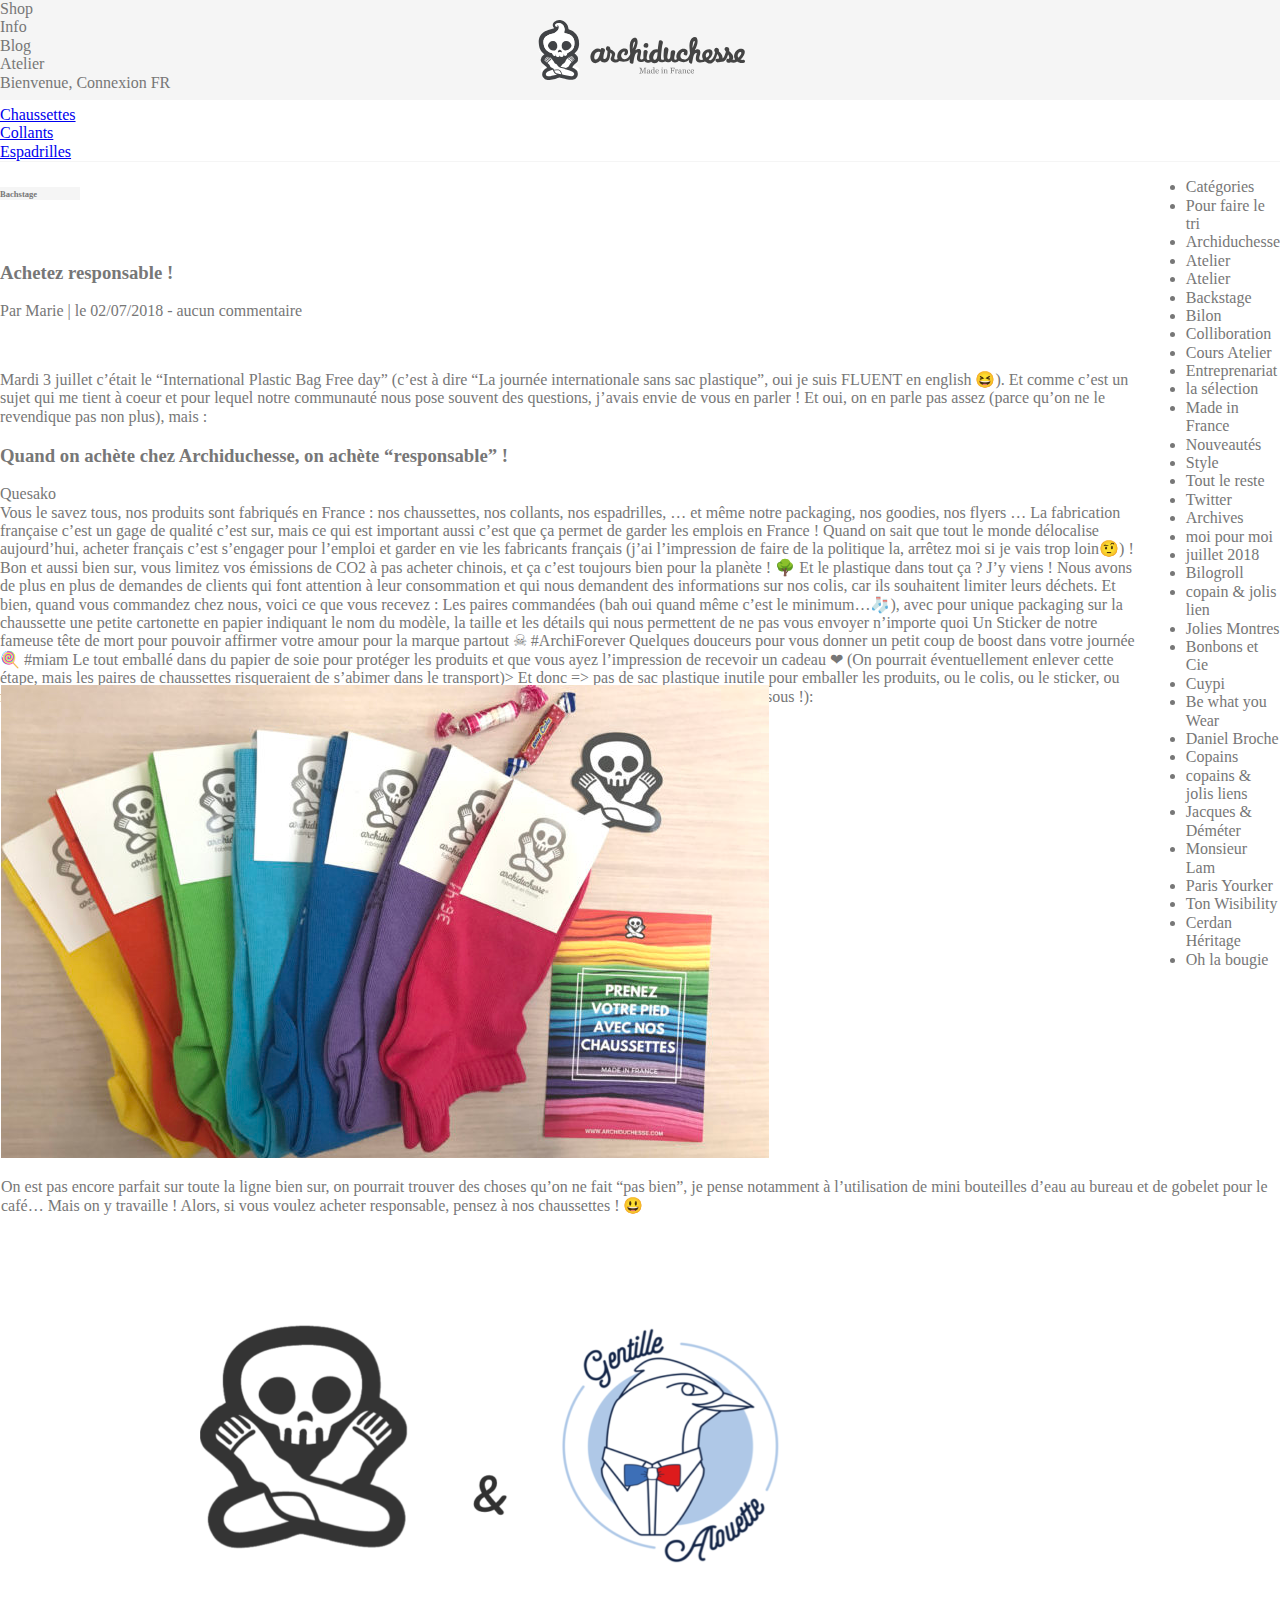
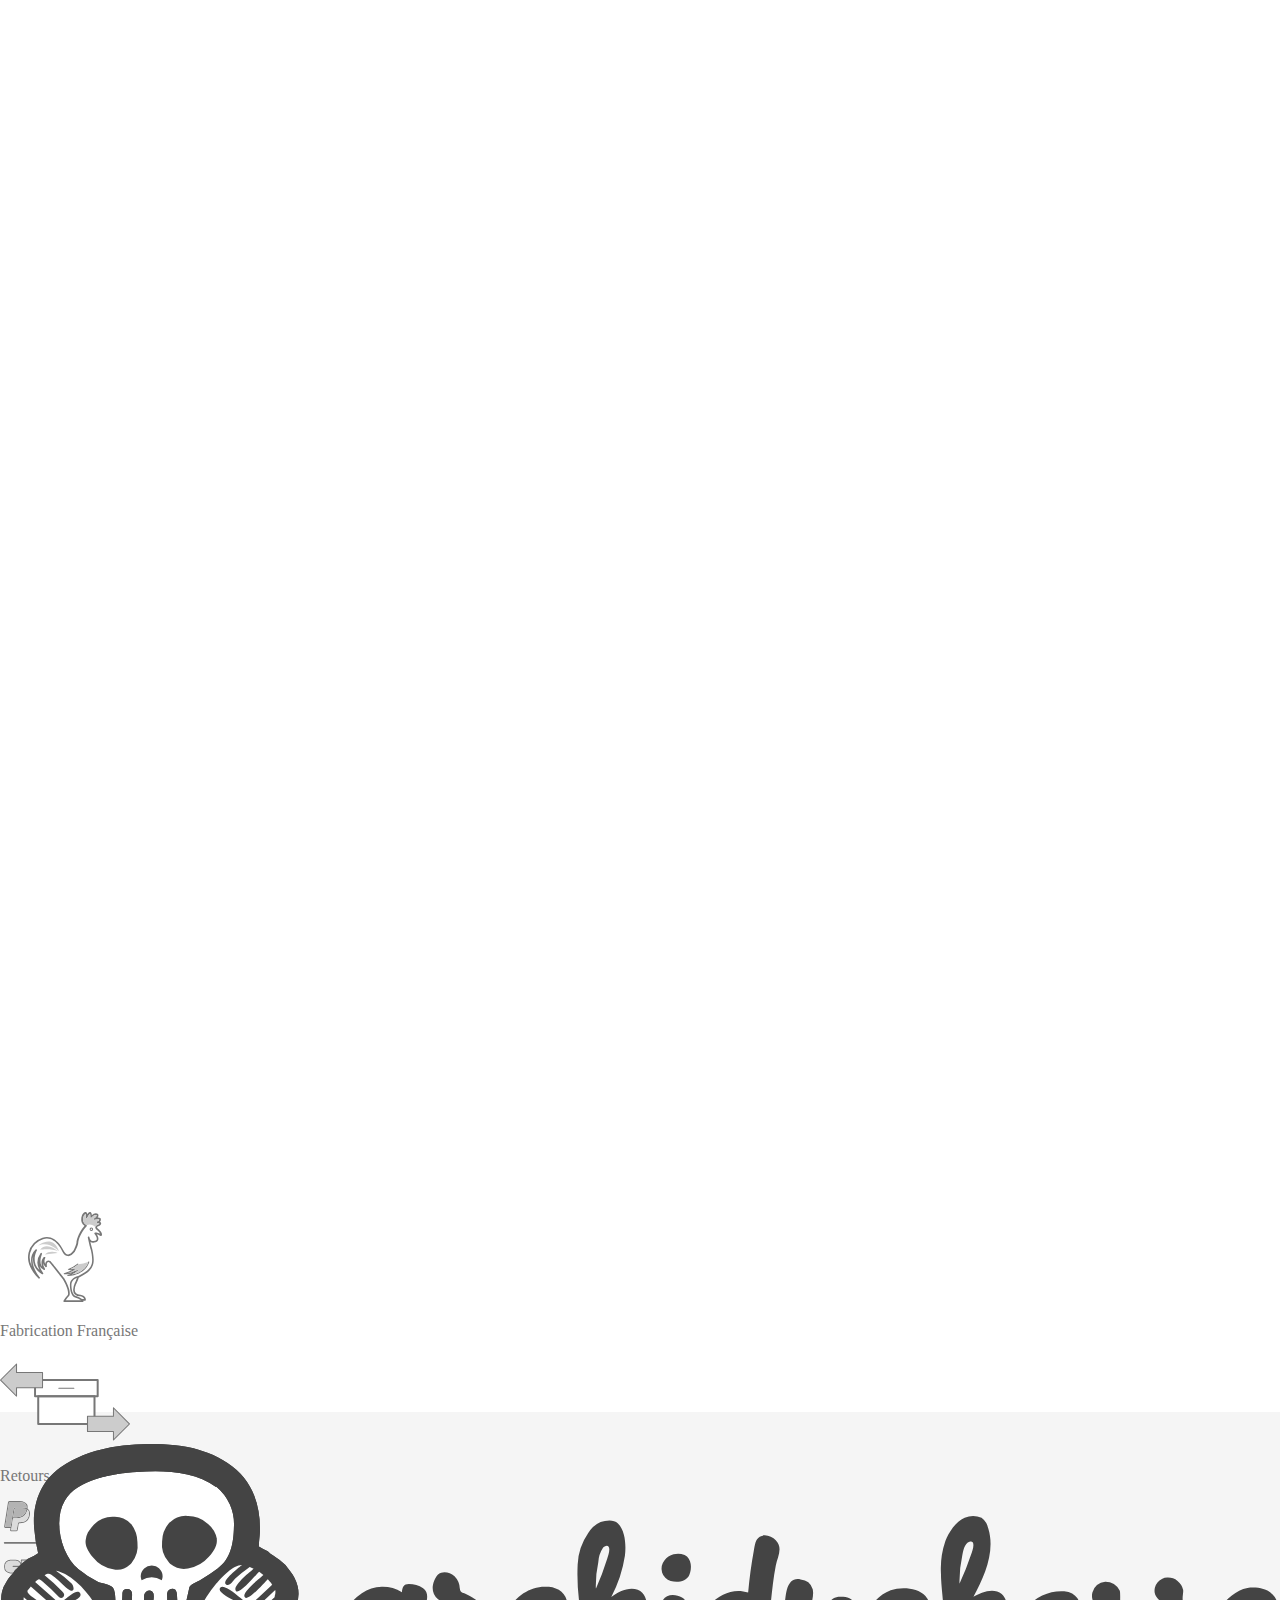
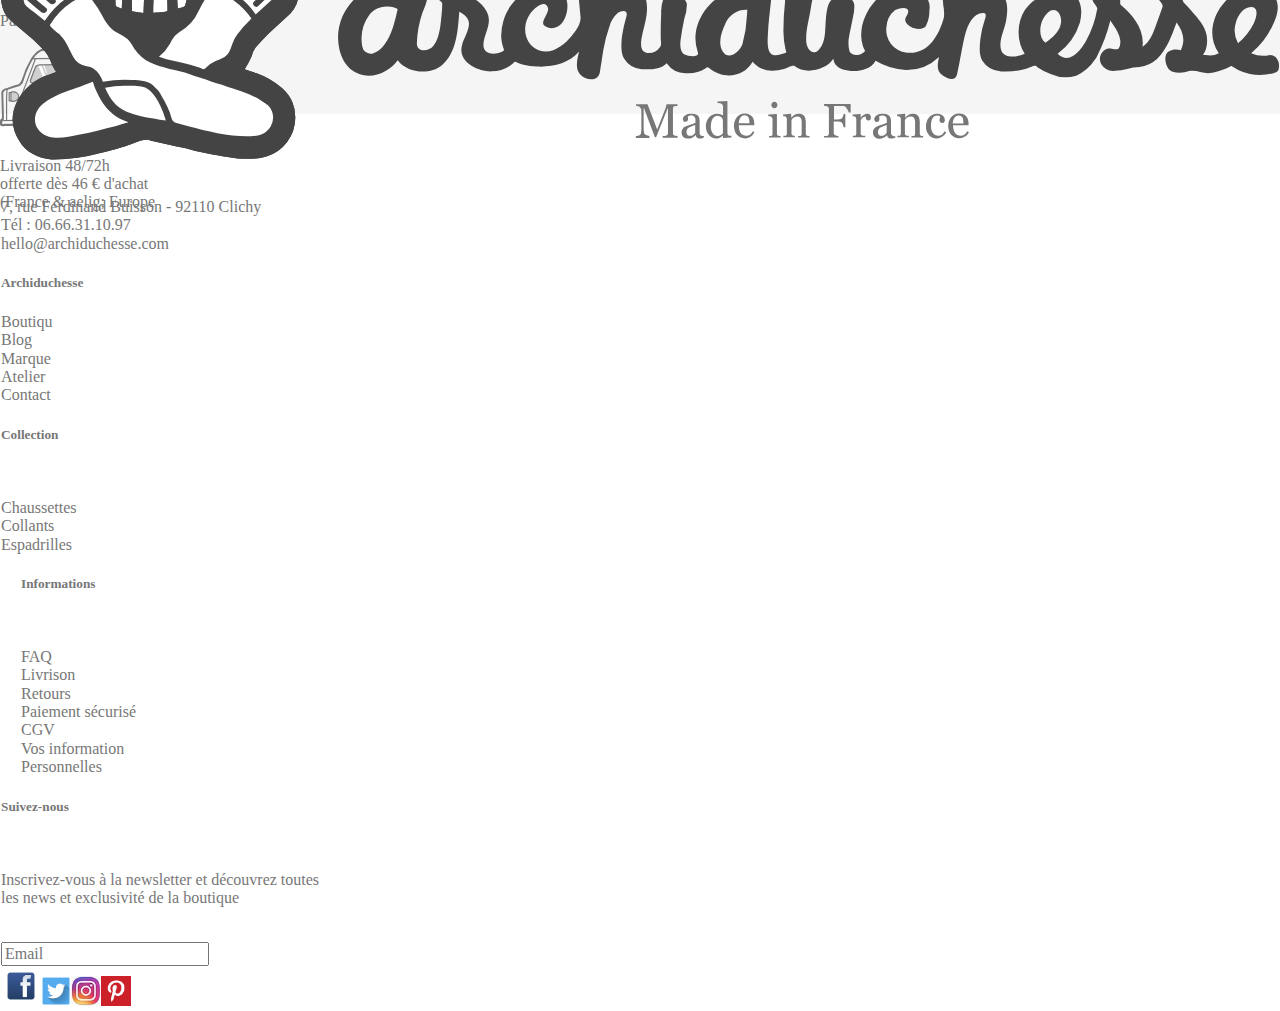
==== commit 65f8a96e: "added media query" ====
--- a/index.html
+++ b/index.html
@@ -116,6 +116,9 @@
 				<div id="center-image">
 		
 					<div class="colon"><img src="img/5.jpeg" alt="picture in the midel"></div>
+					<p>On est pas encore parfait sur toute la ligne bien sur, on pourrait trouver des choses qu’on ne fait “pas bien”, je pense notamment à l’utilisation de mini bouteilles d’eau au bureau et de gobelet pour le café… Mais on y travaille !
+
+Alors, si vous voulez acheter responsable, pensez à nos chaussettes ! 😃</p>
 		</div>
 			</div>
 	</div>
@@ -145,19 +148,46 @@
 		</div>
 	</div>
 
-	<div class="part_befor_footer">
-		
-	</div>
-	<footer>
-		<div class="adresse">
+	
+				<div class="car">
+		
+					<div class="container">
+						<div class="row">
+							<div class="col-sm-3"><img src="img/coq.svg" alt="" width="130" height="90"><p>Fabrication Française</p> </div>
+							<div class="col-sm-3"><img src="img/retour.svg" alt="" width="130" height="90"> <p>Retours et échanges</p></div>
+							<div class="col-sm-3"><img src="img/paiement.svg" alt="" width="130" height="90"><p>Paiement sécurisé</p> </div>
+							<div class="col-sm-3"><img src="img/livraison.svg" alt="" width="140" height="90"> <p>Livraison 48/72h<br>
+							offerte dès 46 € d'achat<br>
+							(France & aelig; Europe</p></div>
+						</div>
+					</div>
+				</div>
+		
+		<footer>
 			
-		</div>
-		<div class="details">
-
-		</div>
-	</footer>
-
-
+			<div class="container">
+				<div class="row">
+					<div class="archidu">
+					<div class="colon-md-1"><img src="img/logo-normal.svg" alt="logo normal"><br><p>7, rue Ferdinand Buisson - 92110 Clichy<br>
+					Tél : 06.66.31.10.97<br>
+						hello@archiduchesse.com</p></div></div>
+					<div class="contact">
+						<div class="colon-md-3"><h5>Archiduchesse</h5><p>    Boutiqu <br>Blog<br>Marque<br>Atelier<br>Contact</p></div>
+					</div>
+					
+					<div class="colon-md-3"><h5>Collection</h5><br><p>Chaussettes<br>Collants<br>Espadrilles</p></div>
+					<div class="pay">
+						<div class="colon-md-2"><h5>Informations</h5><br><p>FAQ<br>Livrison<br>Retours<br>Paiement sécurisé<br>CGV<br>Vos information<br>Personnelles</p></div>
+						</div>
+					<div class="colon">
+						<div class="colon-md-3"><h5>Suivez-nous</h5><br><p>Inscrivez-vous à la newsletter et découvrez toutes <br>les news et exclusivité de la boutique</p><br><input id="text" name="" placeholder="Email" type="text"><br><a href="https://www.facebook.com/archiduchesse"><img src="img/facebook-logo.jpg" alt="facebook gray" width="40" height="40"></a><a href="https://www.instagram.com/archiduchesseshop/"><img src="img/Twitter-Material-Design-icona.png" alt="twitter" width="30" height="30"></a><a href="https://twitter.com/archiduchesse"><img src="img/934714_thm.jpg" alt="instegram" width="30" height="30"></a><a href="https://www.pinterest.fr/archiduches5928/"><img src="img/p.png" alt="pinterest icon" width="30" height="30"></a></div></div>
+					
+					</div>
+						
+				</div>
+			
+		</footer>
+	
 
 
 
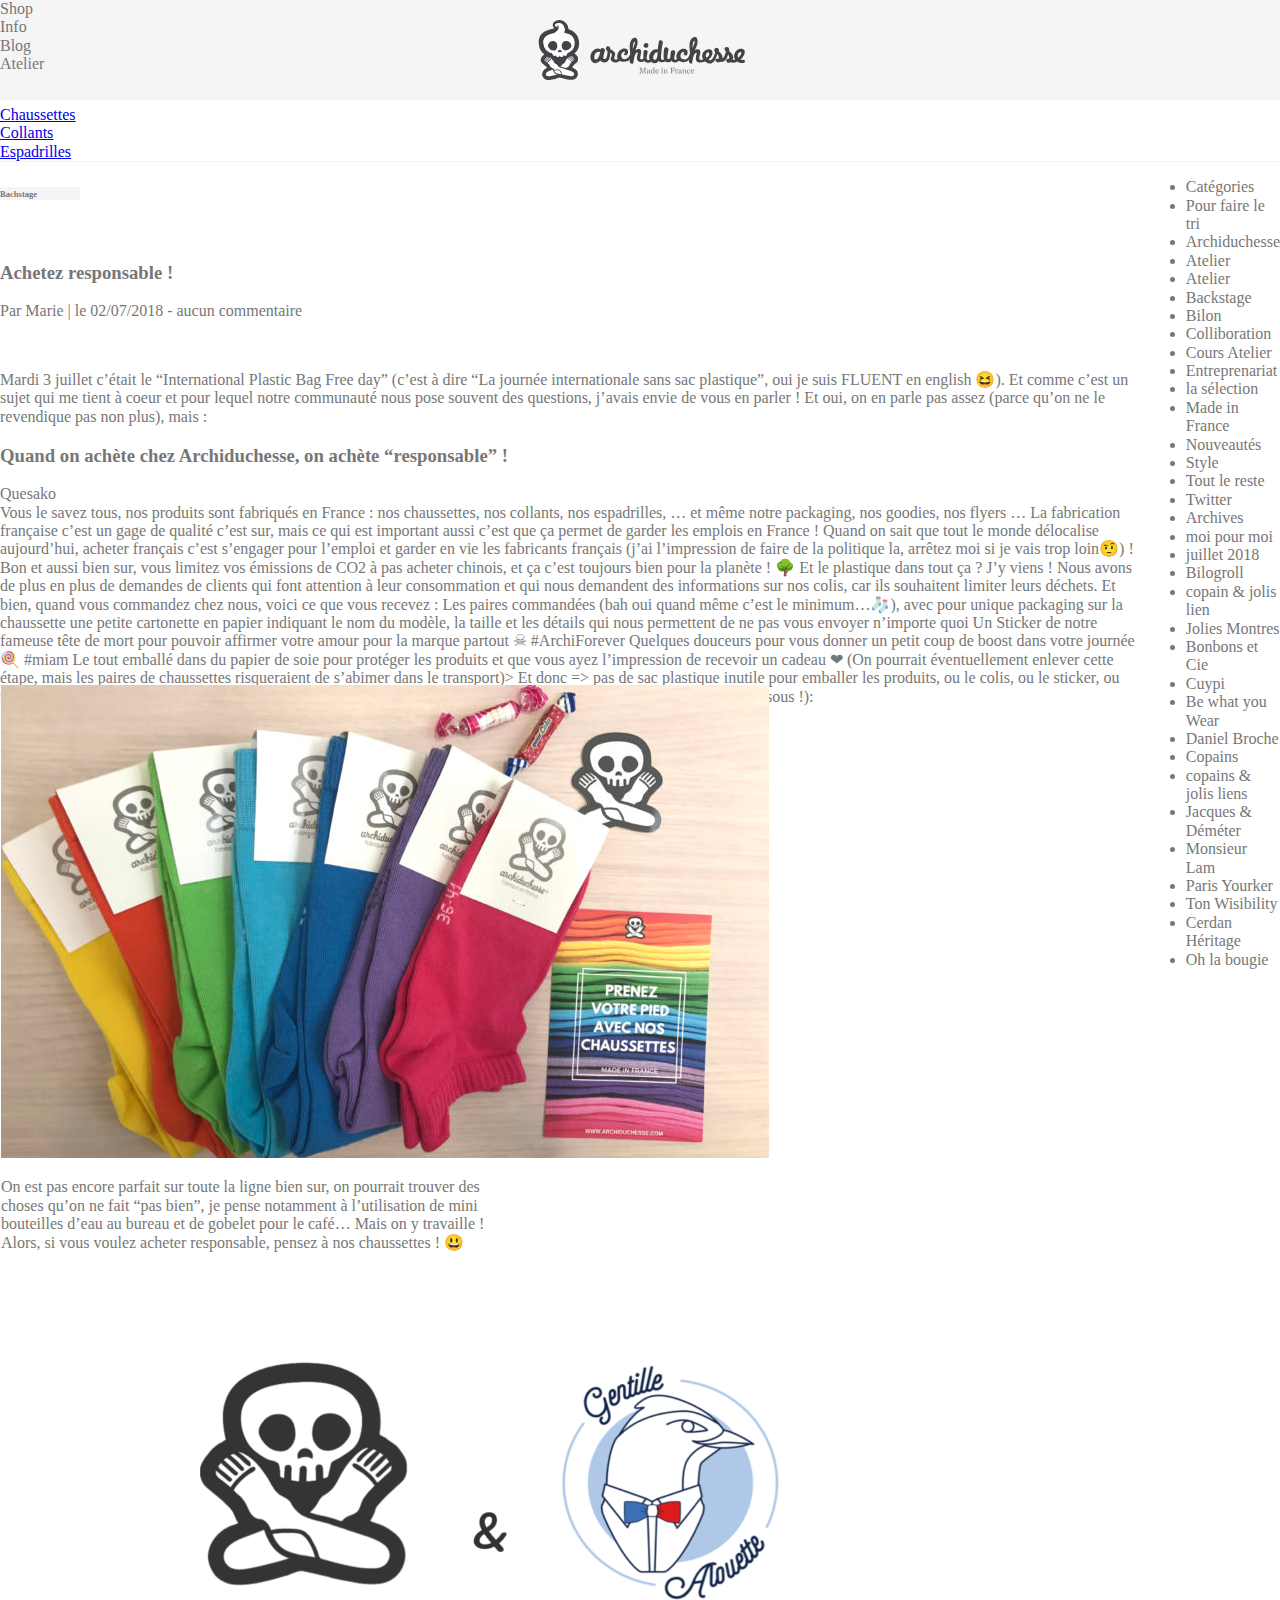
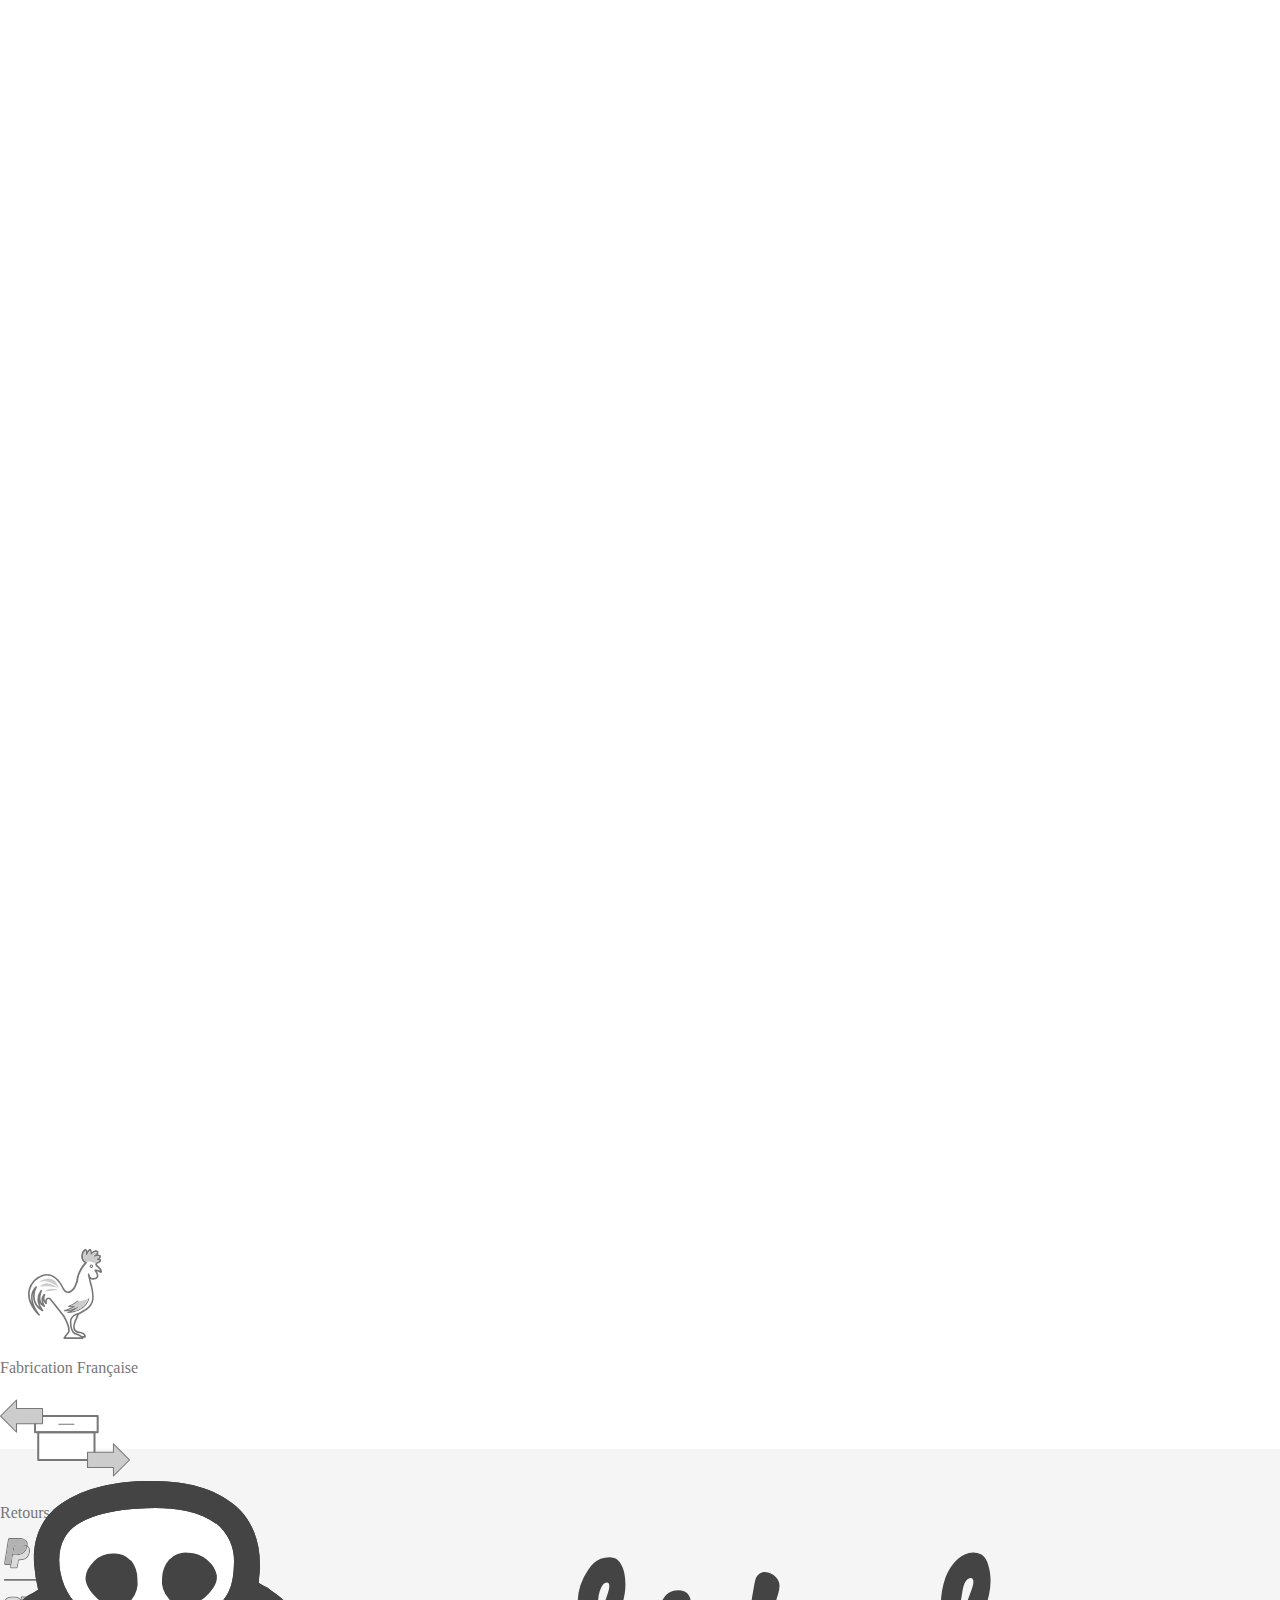
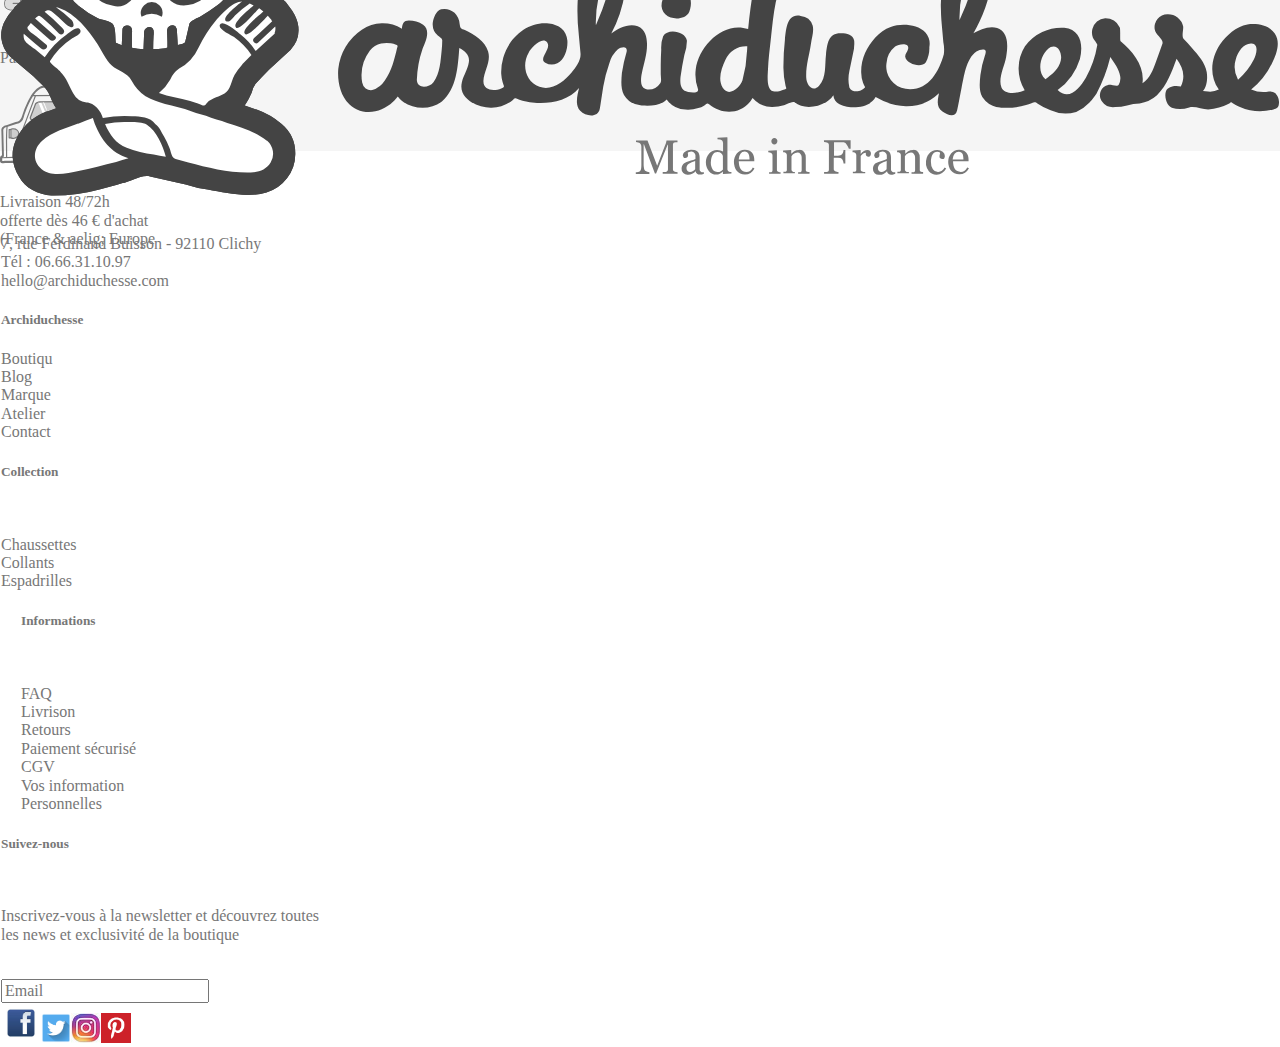
==== commit 5cc47c88: "added some properties" ====
--- a/index.html
+++ b/index.html
@@ -25,7 +25,7 @@
 					<div class="col-md-1">Info</div>
 					<div class="col-md-1">Blog</div>
 					<div class="col-md-5">Atelier</div>
-					<div class="col-md-0">Bienvenue, Connexion FR</div>
+				
 
 
 				</div>
